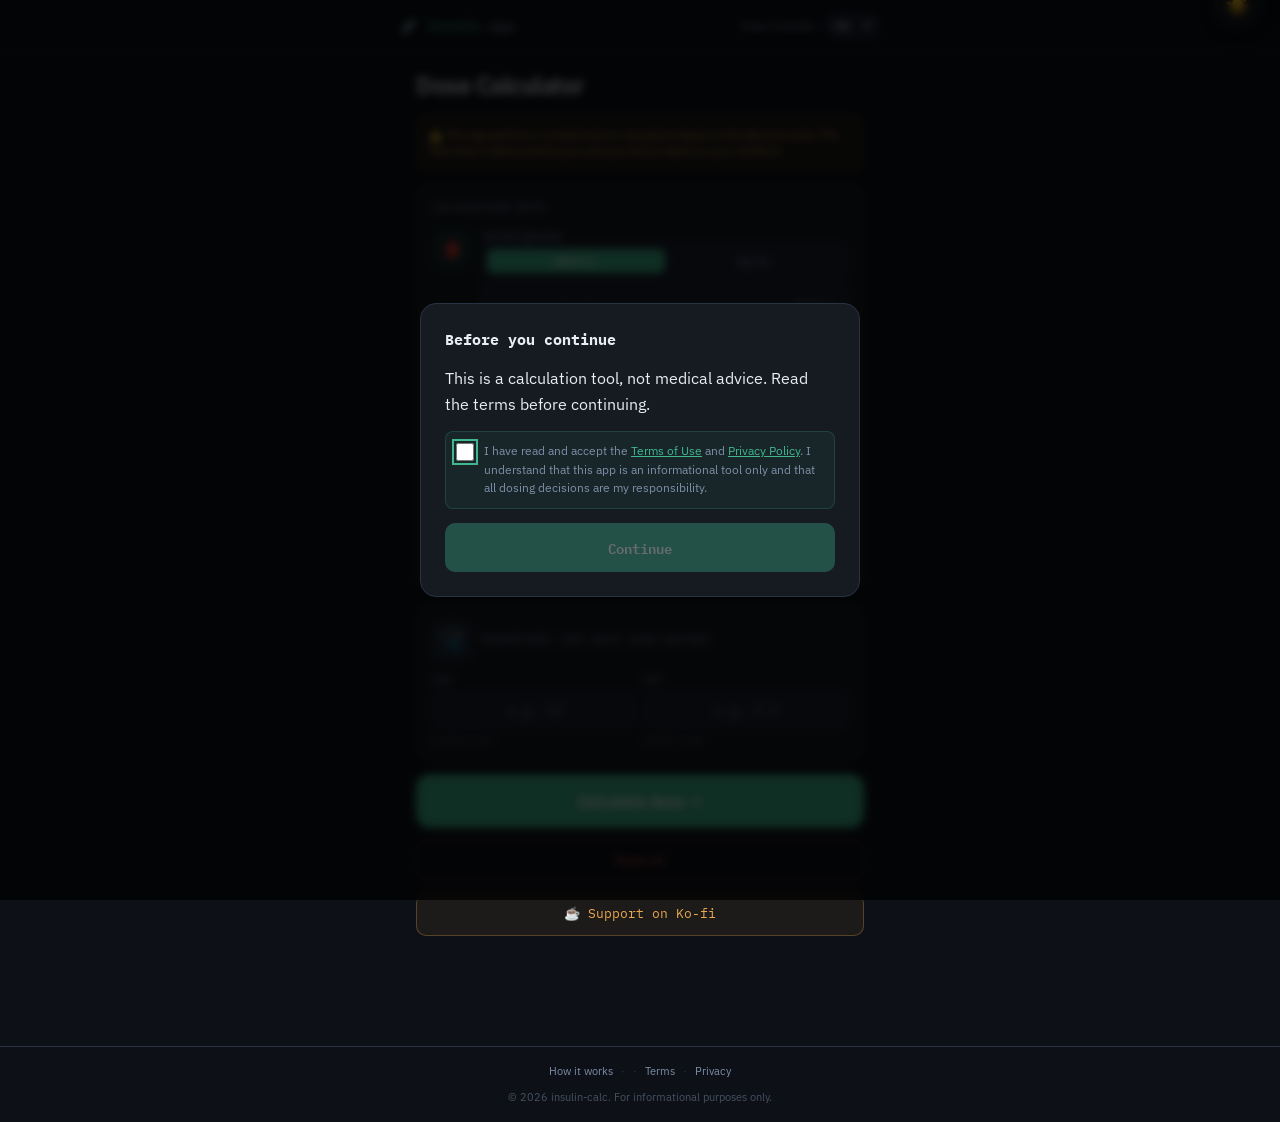
==== index.html @ d20fe39f "Add files via upload" ====
<!DOCTYPE html>
<html lang="ru" data-theme="dark">
<head>
<meta charset="UTF-8">
<meta name="viewport" content="width=device-width, initial-scale=1.0">
<title>Bolus Insulin Calculator — Free ICR & ISF Tool</title>
<meta name="description" content="Free bolus insulin dose calculator. Calculate how much insulin for carbs using ICR and correction factor ISF. Works offline on Android & iPhone.">
<meta name="keywords" content="bolus insulin calculator, insulin dose calculator, how to calculate insulin dose for carbs, insulin to carb ratio calculator, ICR calculator, correction factor insulin formula, how much insulin for 50g carbs, how much insulin per carb, insulin sensitivity factor calculator, ISF calculator, type 1 diabetes calculator, T1D bolus calculator, diabetes carb calculator, insulin units calculator, blood glucose correction dose, basal bolus calculator, carb counting insulin, insulin dose per gram carbs, calculate insulin for meal, free insulin calculator app, offline insulin calculator, калькулятор инсулина, Insulinrechner, calculateur insuline, calculadora insulina, 胰岛素剂量计算器">
<meta name="robots" content="index, follow">
<meta name="author" content="insulin-calc">
<link rel="alternate" hreflang="en"    href="https://insulo.app/?lang=en">
<link rel="alternate" hreflang="ru"    href="https://insulo.app/?lang=ru">
<link rel="alternate" hreflang="de"    href="https://insulo.app/?lang=de">
<link rel="alternate" hreflang="fr"    href="https://insulo.app/?lang=fr">
<link rel="alternate" hreflang="es"    href="https://insulo.app/?lang=es">
<link rel="alternate" hreflang="zh-CN" href="https://insulo.app/?lang=zh">
<link rel="alternate" hreflang="x-default" href="https://insulo.app/">
<link rel="canonical" href="https://insulo.app/">
<meta name="twitter:card"        content="summary">
<meta name="twitter:title"       content="Bolus Insulin Calculator — Free ICR &amp; ISF Tool">
<meta name="twitter:description" content="Free offline bolus insulin dose calculator. Calculate insulin for carbs using ICR and correction factor ISF. Works on any device.">
<meta name="twitter:image"       content="https://insulo.app/icons/icon-512.png">
<meta property="og:type"        content="website">
<meta property="og:title"       content="Insulin Dose Calculator — Free Bolus Calculator">
<meta property="og:description" content="Calculate your insulin bolus dose by blood glucose and carbohydrates. Works offline. Free, no registration.">
<meta property="og:url"         content="https://insulo.app/">
<meta property="og:image"       content="https://insulo.app/icons/icon-512.png">
<meta property="og:image:width" content="512">
<meta property="og:image:height"content="512">
<meta property="og:image:alt"   content="Insulo.app — Free Bolus Insulin Calculator">
<meta property="og:locale"      content="en_US">
<meta property="og:locale:alternate" content="ru_RU">
<meta property="og:locale:alternate" content="de_DE">
<meta property="og:locale:alternate" content="fr_FR">
<meta property="og:locale:alternate" content="es_ES">
<meta property="og:locale:alternate" content="zh_CN">
<meta name="theme-color" content="#3fb68e">
<meta name="apple-mobile-web-app-capable" content="yes">
<meta name="apple-mobile-web-app-status-bar-style" content="black-translucent">
<meta name="apple-mobile-web-app-title" content="Insulin Calc">
<meta name="mobile-web-app-capable" content="yes">
<link rel="manifest" href="./manifest.json">
<link rel="icon" type="image/png" href="./icons/icon-192.png">
<link rel="apple-touch-icon" href="./icons/icon-192.png">
<link rel="preconnect" href="https://fonts.googleapis.com">
<link rel="preconnect" href="https://fonts.gstatic.com" crossorigin>
<link rel="preload" as="style" href="https://fonts.googleapis.com/css2?family=IBM+Plex+Mono:wght@400;500;700&family=IBM+Plex+Sans:wght@400;500;600;700&display=swap">
<link href="https://fonts.googleapis.com/css2?family=IBM+Plex+Mono:wght@400;500;700&family=IBM+Plex+Sans:wght@400;500;600;700&display=swap" rel="stylesheet">
<link rel="stylesheet" href="./style.css">
<script type="application/ld+json">
{"@context":"https://schema.org","@type":"WebApplication","name":"Insulo.app — Bolus Insulin Calculator","description":"Free bolus insulin dose calculator by blood glucose and carbohydrates","url":"https://insulo.app/","applicationCategory":"Utilities","operatingSystem":"Android, iOS, Web","inLanguage":["en","ru","de","fr","es","zh"],"offers":{"@type":"Offer","price":"0","priceCurrency":"USD"},"featureList":"Offline support, 7 languages, Unit conversion, Bolus calculation"}
</script>
<!-- AdSense: раскомментируйте после одобрения
<script async src="https://pagead2.googlesyndication.com/pagead/js/adsbygoogle.js?client=ca-pub-XXXXXXXXXX" crossorigin="anonymous"></script>
-->
<style>
/* ── Terms consent modal ─────────────────────────────────────── */
#terms-consent-modal{display:none;position:fixed;inset:0;z-index:9999;
  background:rgba(0,0,0,.75);backdrop-filter:blur(4px);
  align-items:center;justify-content:center;padding:16px}
#terms-consent-modal.show{display:flex}
.consent-box{background:var(--surface);border:1px solid var(--border);
  border-radius:16px;padding:24px;max-width:440px;width:100%;
  max-height:90dvh;overflow-y:auto;display:flex;flex-direction:column;gap:14px}
.consent-title{font-family:var(--mono);font-size:15px;font-weight:700;
  color:var(--text);margin:0}
.consent-points{display:flex;flex-direction:column;gap:8px}
.consent-point{font-size:12px;color:var(--muted);line-height:1.6;
  padding:8px 10px;background:var(--surface2);border-radius:8px}
.consent-point strong{color:var(--text)}
.consent-check-row{display:flex;align-items:flex-start;gap:10px;
  padding:10px;background:rgba(63,182,142,.07);border-radius:8px;
  border:1px solid rgba(63,182,142,.2)}
.consent-check-row input[type=checkbox]{
  width:18px;height:18px;flex-shrink:0;margin-top:1px;
  accent-color:var(--accent);cursor:pointer}
.consent-check-label{font-size:12px;color:var(--muted);line-height:1.55;cursor:pointer}
.consent-check-label a{color:var(--accent);text-decoration:underline}
.consent-continue{width:100%;padding:13px;background:var(--accent);
  color:#fff;border:none;border-radius:10px;font-family:var(--mono);
  font-size:14px;font-weight:600;cursor:pointer;transition:opacity .2s}
.consent-continue:disabled{opacity:.35;cursor:not-allowed}
.consent-continue:not(:disabled):hover{opacity:.88}

/* ── Ko-fi footer button ─────────────────────────────────────── */
.kofi-link {
  display: flex; align-items: center; justify-content: center; gap: 8px;
  padding: 10px; margin-bottom: 10px;
  border: 1px solid rgba(232,168,76,.28); border-radius: 10px;
  color: #E8A84C; background: rgba(232,168,76,.07);
  font-family: var(--mono); font-size: 13px; text-decoration: none;
  transition: background .15s, border-color .15s;
}
.kofi-link:hover { background: rgba(232,168,76,.13); border-color: rgba(232,168,76,.45); }

/* ── Ko-fi toast ─────────────────────────────────────────────── */
.kofi-toast-wrap {
  position: fixed; bottom: 0; left: 0; right: 0; z-index: 9998;
  padding: 0 12px 12px;
  animation: kofiSlideUp .3s cubic-bezier(.2,0,.2,1);
}
@keyframes kofiSlideUp {
  from { transform: translateY(100%); opacity: 0; }
  to   { transform: translateY(0);    opacity: 1; }
}
.kofi-toast-inner {
  max-width: var(--max); margin: 0 auto;
  background: rgba(16,21,30,.97);
  border: 1px solid rgba(232,168,76,.25); border-radius: 14px;
  padding: 12px 14px;
  display: flex; align-items: center; gap: 10px;
  backdrop-filter: blur(12px);
  box-shadow: 0 -4px 24px rgba(0,0,0,.4);
}
.kofi-toast-icon { font-size: 24px; flex-shrink: 0; }
.kofi-toast-text { flex: 1; min-width: 0; }
.kofi-toast-title { font-size: 13px; font-weight: 600; color: var(--text); margin-bottom: 2px; }
.kofi-toast-sub   { font-size: 12px; color: var(--muted); }
.kofi-toast-actions { display: flex; flex-direction: column; align-items: stretch; gap: 4px; flex-shrink: 0; }
.kofi-toast-btn {
  display: block; text-align: center;
  background: #E8A84C; color: #1a1200;
  border: none; border-radius: 8px;
  padding: 7px 14px;
  font-family: var(--mono); font-size: 12px; font-weight: 600;
  cursor: pointer; text-decoration: none; white-space: nowrap;
}
.kofi-toast-dismiss {
  background: none; border: none; cursor: pointer;
  font-family: var(--mono); font-size: 10px;
  color: var(--muted); text-align: center; padding: 2px 0;
}
.kofi-toast-dismiss:hover { color: var(--text); }
@media (prefers-reduced-motion: reduce) { .kofi-toast-wrap { animation: none; } }
</style>
<!-- Privacy-friendly analytics by Plausible -->
<script async src="https://plausible.io/js/pa-XfDbZ87M0THBbcQYJgI4d.js"></script>
<script>
  window.plausible=window.plausible||function(){(plausible.q=plausible.q||[]).push(arguments)},plausible.init=plausible.init||function(i){plausible.o=i||{}};
  plausible.init()
</script>
</head>
<body>

<nav class="nav">
  <div class="nav-inner">
    <a href="./index.html" class="nav-logo">💉 Insulo<span>.app</span></a>
    <div class="nav-links">
      <a href="./guide.html" class="nav-link" data-i18n="nav_about">Guide</a>
      <select id="lang-select" class="lang-select" title="Language">
        <option value="ru">RU</option>
        <option value="en">EN</option>
        <option value="es">ES</option>
        <option value="de">DE</option>
        <option value="fr">FR</option>
        <option value="be">BE</option>
        <option value="zh">中文</option>
      </select>
      <button id="theme-toggle" class="theme-nav-btn" title="Toggle theme" aria-label="Toggle theme">☀️</button>
    </div>
  </div>
</nav>

<main class="page">

  <div class="ad-slot" id="ad-top"></div>

  <!-- Header -->
  <div class="calc-header">
    <h1 class="calc-title" data-i18n="calc_title">Расчёт дозы</h1>
  </div>



  <!-- Offline / Install -->
  <div class="offline-banner" id="offline-banner" data-i18n="offline_msg"></div>
  <div class="install-banner" id="install-banner">
    <span class="install-text" data-i18n="install_text"></span>
    <button class="install-btn" onclick="installApp()" data-i18n="install_btn">Установить</button>
    <button class="install-close" onclick="closeInstall()" aria-label="Close">✕</button>
  </div>

  <div class="disclaimer" data-i18n="disclaimer"></div>

  <!-- ── Inputs card ── -->
  <div class="card">
    <div class="card-label" data-i18n="inputs_label">Данные для расчёта</div>

    <!-- Glucose -->
    <div class="input-row">
      <div class="input-icon icon-glucose">🩸</div>
      <div class="input-group" id="grp-glucose">
        <label for="glucose" class="glucose-label-row">
          <span>
            <span data-i18n="label_glucose">Глюкоза сейчас</span>
            <span id="glucose-badge"></span>
          </span>
          <div class="unit-toggle" style="flex-shrink:0;" data-active="mmol">
            <span class="toggle-pill" aria-hidden="true"></span>
            <button class="unit-btn active" id="btn-mmol" onclick="setUnit('mmol')" data-i18n="unit_mmol">ммоль/л</button>
            <button class="unit-btn"        id="btn-mgdl" onclick="setUnit('mgdl')" data-i18n="unit_mgdl">мг/дл</button>
          </div>
        </label>
        <div class="input-wrap">
          <input type="text" inputmode="decimal" id="glucose"
                 autocomplete="off" oninput="onGlucoseInput()" onkeydown="onEnterKey(event)">
          <span class="input-unit" id="glucose-unit-label">ммоль/л</span>
        </div>
        <div class="glucose-zone" id="glucose-zone"></div>
      </div>
    </div>

    <!-- Carbs — presets are INSIDE input-group, after input-wrap -->
    <div class="input-row">
      <div class="input-icon icon-carb">🥗</div>
      <div class="input-group" id="grp-carbs">
        <label for="carbs" data-i18n="label_carbs">Углеводы в еде</label>
        <div class="input-wrap">
          <input type="text" inputmode="decimal" id="carbs"
                 autocomplete="off" onkeydown="onEnterKey(event)" oninput="onCarbsInput()">
          <span class="input-unit" id="carbs-unit-label">г</span>
        </div>
        <!-- Presets: inside input-group so they don't escape the flex row -->
        <div class="preset-row" id="preset-row">
          <div class="preset-label" data-i18n="preset_label">Углеводы</div>
          <div id="preset-chips" class="preset-chips-wrap"></div>
          <button class="preset-add-btn" onclick="openPresetModal(null)" data-i18n="preset_add">+ Добавить</button>
        </div>
      </div>
    </div>

    <!-- Target glucose -->
    <div class="input-row input-row--last">
      <div class="input-icon icon-target">🎯</div>
      <div class="input-group" id="grp-target">
        <label for="target" data-i18n="label_target">Целевая глюкоза</label>
        <div class="input-wrap">
          <input type="text" inputmode="decimal" id="target"
                 autocomplete="off" onkeydown="onEnterKey(event)">
          <span class="input-unit" id="target-unit-label">ммоль/л</span>
        </div>

      </div>
    </div>
  </div>

  <!-- ── Settings card (ICR + ISF) ── -->
  <div class="card">
    <div class="card-label-row">
      <span class="input-icon icon-params" aria-hidden="true">🩺</span>
      <div class="card-label" data-i18n="settings_label">Параметры (задайте с врачом)</div>
    </div>
    <div class="settings-grid">
      <div class="setting-item" id="grp-icr">
        <label for="icr" data-i18n="label_icr">ICR</label>
        <input type="text" inputmode="decimal" id="icr" autocomplete="off" onkeydown="onEnterKey(event)">
        <div class="setting-hint" data-i18n="hint_icr">г углеводов / 1 ед.</div>
      </div>
      <div class="setting-item" id="grp-isf">
        <label for="isf" data-i18n="label_isf">ISF</label>
        <input type="text" inputmode="decimal" id="isf" autocomplete="off" onkeydown="onEnterKey(event)">
        <div class="setting-hint" id="isf-hint" data-i18n="hint_isf_mmol">ммоль/л / 1 ед.</div>
      </div>
    </div>
  </div>

  <div class="ad-slot" id="ad-middle"></div>

  <button class="calc-btn" onclick="calculate()" data-i18n="btn_calc">Рассчитать дозу →</button>

  <div class="result-card" id="result-card"><div id="result-content"></div></div>

  <!-- History -->
  <button class="history-toggle" onclick="toggleHistory()">
    <span>📋</span><span id="history-toggle-label"></span>
  </button>
  <div class="history-panel" id="history-panel">
    <div class="history-header">
      <span class="history-title" data-i18n="history_title">История</span>
      <button class="history-clear" onclick="clearHistory()" data-i18n="history_clear">Очистить</button>
    </div>
    <div class="history-list" id="history-list"></div>
    <div class="history-footer" data-i18n="history_max">Хранится не более 20 записей</div>
  </div>

  <button class="reset-btn" onclick="resetAll()" data-i18n="btn_reset">Сбросить всё</button>

  <a href="https://ko-fi.com/insulo_app"
     class="kofi-link"
     target="_blank"
     rel="noopener"
     data-i18n="kofi_btn">☕ Поддержать на Ko-fi</a>

  <div class="ad-slot" id="ad-bottom"></div>

</main>

<footer class="footer">
  <div class="footer-inner">
    <a href="./guide.html"   class="footer-link" data-i18n="nav_about">Guide</a>
    <span class="footer-sep">·</span>
    <a href="./faq.html" style="display:none"     class="footer-link" data-i18n="nav_faq">FAQ</a>
    <span class="footer-sep">·</span>
    <a href="./terms.html"   class="footer-link">Terms</a>
    <span class="footer-sep">&middot;</span>
    <a href="./privacy.html" class="footer-link">Privacy</a>
    <div class="footer-copy" data-i18n="footer_copy">© 2026 insulin-calc.</div>
  </div>
</footer>

<div id="cookie-banner">
  <div class="cookie-inner">
    <p class="cookie-text">
      <span data-i18n="cookie_text"></span>
      <a href="./privacy.html">Privacy Policy</a>
    </p>
    <div class="cookie-btns">
      <button class="cookie-accept"  onclick="acceptCookies()"  data-i18n="cookie_accept">Принять</button>
      <button class="cookie-decline" onclick="declineCookies()" data-i18n="cookie_decline">Только необходимые</button>
    </div>
  </div>
</div>



<!-- ── Preset modal ── -->
<div class="modal-overlay hidden" id="preset-modal">
  <div class="modal-box">
    <div class="modal-title">
      <span data-i18n="preset_edit_title">Пресет еды</span>
      <button class="modal-close" onclick="closePresetModal()" aria-label="Close">✕</button>
    </div>
    <div class="modal-field">
      <label data-i18n="preset_name_ph">Название</label>
      <input type="text" id="preset-name" autocomplete="off" maxlength="20" data-i18n="preset_name_ph">
    </div>
    <div class="modal-field">
      <label data-i18n="preset_carbs_ph">Углеводы (г)</label>
      <input type="text" inputmode="decimal" id="preset-carbs-val" autocomplete="off" data-i18n="preset_carbs_ph">
    </div>
    <div class="modal-btns">
      <button class="modal-delete" id="preset-delete-btn" onclick="deletePreset()" style="display:none" data-i18n="preset_delete">Удалить</button>
      <button class="modal-cancel" onclick="closePresetModal()" data-i18n="preset_cancel">Отмена</button>
      <button class="modal-save"   onclick="savePreset()"       data-i18n="preset_save">Сохранить</button>
    </div>
  </div>
</div>

<script src="./app.js" defer></script>
<script>
// ── Constants ────────────────────────────────────────────────
const MMOL_TO_MGDL  = 18.016;   // conversion factor
const GLUCOSE_LOW   = 3.9;      // mmol/L — hypoglycaemia threshold
const GLUCOSE_HIGH  = 7.8;      // mmol/L — upper normal
const GLUCOSE_VHIGH = 11.0;     // mmol/L — very high threshold
const DOSE_STEP     = 0.5;      // rounding increment (units)
const HISTORY_MAX   = 20;       // max stored history entries

// ── Defaults ──────────────────────────────────────────────────
const DEF = {
  mmol: { icr:'12', isf:'2.5', target:'5.5' },
  mgdl: { icr:'12', isf:'45',  target:'99'  },
};
let unit = 'mmol';
let lastCalcParams = null; // stores last calculation for re-render on lang change

// ── Unit switching ────────────────────────────────────────────
function setUnit(u) {
  const gEl   = document.getElementById('glucose');
  const isfEl = document.getElementById('isf');
  const tEl   = document.getElementById('target');
  const gv    = parseDecimal(gEl.value);
  const isfv  = parseDecimal(isfEl.value);
  const tv    = parseDecimal(tEl.value);
  unit = u;

  document.getElementById('btn-mmol').classList.toggle('active', u === 'mmol');
// Enter key on any calc input → calculate
  document.querySelectorAll('#grp-glucose input,#grp-carbs input,#grp-target input,#grp-icr input,#grp-isf input').forEach(inp => {
    inp.addEventListener('keydown', e => { if (e.key === 'Enter') { e.preventDefault(); calculate(); } });
  });

  document.getElementById('btn-mgdl').classList.toggle('active', u === 'mgdl');
  document.getElementById('glucose-unit-label').textContent = t(u === 'mmol' ? 'unit_mmol' : 'unit_mgdl');
  document.getElementById('target-unit-label').textContent  = t(u === 'mmol' ? 'unit_mmol' : 'unit_mgdl');

  const isfHintKey = u === 'mmol' ? 'hint_isf_mmol' : 'hint_isf_mgdl';
  const isfHintEl  = document.getElementById('isf-hint');
  if (isfHintEl) { isfHintEl.dataset.i18n = isfHintKey; isfHintEl.textContent = t(isfHintKey); }
  // #target-hint element removed — unit label in input-unit span is sufficient

  updatePlaceholders(u);

  if (u === 'mgdl') {
    if (!isNaN(gv)   && gv > 0)   gEl.value   = String(Math.round(gv * MMOL_TO_MGDL));
    if (!isNaN(isfv) && isfv > 0)  isfEl.value = String(Math.round(isfv * MMOL_TO_MGDL));
    if (!isNaN(tv)   && tv > 0)    tEl.value   = String(Math.round(tv * MMOL_TO_MGDL));
  } else {
    if (!isNaN(gv)   && gv > 0)   gEl.value   = (gv / MMOL_TO_MGDL).toFixed(1);
    if (!isNaN(isfv) && isfv > 0)  isfEl.value = (isfv / MMOL_TO_MGDL).toFixed(1);
    if (!isNaN(tv)   && tv > 0)    tEl.value   = (tv / MMOL_TO_MGDL).toFixed(1);
  }

  document.querySelector('.unit-toggle').dataset.active = u;
  clearAllErrors();
  hideResult();
  onGlucoseInput();
}

function updatePlaceholders(u) {
  const isU = u || unit;
  document.getElementById('glucose').placeholder = t(isU === 'mmol' ? 'ph_glucose_mmol' : 'ph_glucose_mgdl');
  document.getElementById('target').placeholder  = t(isU === 'mmol' ? 'ph_target_mmol' : 'ph_target_mgdl');
  document.getElementById('isf').placeholder     = t(isU === 'mmol' ? 'ph_isf_mmol'     : 'ph_isf_mgdl');
  document.getElementById('carbs').placeholder   = t('ph_carbs');
  document.getElementById('icr').placeholder     = t('ph_icr');
}

// ── Glucose indicator ─────────────────────────────────────────
function getGlucoseLevel(mmol) {
  if (mmol < GLUCOSE_LOW)  return { label:'LOW',       cls:'level-low',       color:'#2e9e78' };
  if (mmol <= GLUCOSE_HIGH) return { label:'OK',         cls:'level-ok',        color:'#1f9b72' };
  if (mmol <= GLUCOSE_VHIGH)  return { label:'HIGH',       cls:'level-high',      color:'#c47c10' };
  return                  { label:'VERY HIGH',  cls:'level-very-high', color:'#c0392b' };
}

function onCarbsInput() {
  // Clear active preset if user manually edits carbs field
  const val = document.getElementById('carbs').value.trim();
  const presets = loadPresets();
  const matched = presets.some(p => String(p.carbs) === val);
  if (!matched) {
    document.querySelectorAll('.preset-chip').forEach(c => c.classList.remove('preset-chip-active'));
  }
}

function onGlucoseInput() {
  const val   = parseDecimal(document.getElementById('glucose').value);
  const badge = document.getElementById('glucose-badge');
  const zone  = document.getElementById('glucose-zone');
  if (isNaN(val) || val <= 0) { badge.innerHTML = ''; zone.style.background = 'transparent'; return; }
  const lv = getGlucoseLevel(unit === 'mgdl' ? val / MMOL_TO_MGDL : val);
  badge.innerHTML = `<span class="level-badge ${lv.cls}">${lv.label}</span>`;
  zone.style.background = lv.color;
}

// ── Validation ────────────────────────────────────────────────
function validateField(inputId, groupId) {
  const el  = document.getElementById(inputId);
  const grp = document.getElementById(groupId);
  el.classList.remove('input-error');
  if (grp) grp.querySelectorAll('.field-error').forEach(e => e.remove());
  const raw = el.value.trim();
  if (!raw)               { showErr(el, grp, t('err_required')); return false; }
  const val = parseDecimal(raw);
  if (isNaN(val))         { showErr(el, grp, t('err_invalid'));  return false; }
  if (val <= 0)           { showErr(el, grp, t('err_zero'));     return false; }
  return true;
}

function showErr(el, grp, msg) {
  el.classList.add('input-error');
  const err = document.createElement('div');
  err.className = 'field-error';
  err.textContent = msg;
  if (grp) { grp.appendChild(err); } else { el.after(err); }
}

function onEnterKey(e) { if (e.key === 'Enter') { e.preventDefault(); calculate(); } }

// ── Calculate ─────────────────────────────────────────────────
function calculate() {
  const valid = [
    validateField('glucose','grp-glucose'),
    validateField('carbs',  'grp-carbs'),
    validateField('target', 'grp-target'),
    validateField('icr',    'grp-icr'),
    validateField('isf',    'grp-isf'),
  ];
  if (valid.includes(false)) {
    const first = document.querySelector('.input-error');
    if (first) first.scrollIntoView({ behavior:'smooth', block:'center' });
    return;
  }

  const glucoseRaw = parseDecimal(document.getElementById('glucose').value);
  const carbsG     = parseDecimal(document.getElementById('carbs').value);
  const icr        = parseDecimal(document.getElementById('icr').value);
  const isfRaw     = parseDecimal(document.getElementById('isf').value);
  const targetRaw  = parseDecimal(document.getElementById('target').value);

  const toM      = v => unit === 'mgdl' ? v / MMOL_TO_MGDL : v;
  const glucose  = toM(glucoseRaw), isf = toM(isfRaw), tgt = toM(targetRaw);
  const carbDose = carbsG / icr;
  const corrDose = (glucose - tgt) / isf;
  const total    = carbDose + corrDose;

  const dUnit = t(unit === 'mmol' ? 'unit_mmol' : 'unit_mgdl');
  const fmtG  = v => v.toFixed(unit === 'mmol' ? 1 : 0);
  const _d    = new Date();
  const now   = _d.toLocaleTimeString([], { hour:'2-digit', minute:'2-digit' }) + ' · ' + _d.toLocaleDateString([], { day:'numeric', month:'short' });
  const content = document.getElementById('result-content');

  if (total <= 0) {
    // TECH-01: safe DOM building — no user data in innerHTML
    content.innerHTML = '';
    const noDoseDiv = document.createElement('div');
    noDoseDiv.className = 'no-dose';
    noDoseDiv.textContent = glucose < GLUCOSE_LOW ? t('no_dose_hypo') : t('no_dose_zero');
    const bdZero = document.createElement('div');
    bdZero.className = 'result-breakdown';
    bdZero.innerHTML = '<div class="breakdown-row"></div><div class="breakdown-row"></div>';
    const [r1z, r2z] = bdZero.children;
    const n1z = document.createElement('span'); n1z.className = 'breakdown-name';
    n1z.textContent = t('breakdown_carbs') + ' (' + carbsG + t('unit_carbs_short') + ' ÷ ' + icr + ')';
    const v1z = document.createElement('span'); v1z.className = 'breakdown-val';
    v1z.textContent = carbDose.toFixed(2) + ' ' + t('unit_dose_short');
    r1z.appendChild(n1z); r1z.appendChild(v1z);
    const n2z = document.createElement('span'); n2z.className = 'breakdown-name';
    n2z.textContent = t('breakdown_corr') + ' (' + fmtG(glucoseRaw) + ' → ' + fmtG(targetRaw) + ' ' + dUnit + ')';
    const v2z = document.createElement('span'); v2z.className = 'breakdown-val ' + (corrDose < 0 ? 'negative' : corrDose === 0 ? 'neutral' : 'positive');
    v2z.textContent = corrDose.toFixed(2) + ' ' + t('unit_dose_short');
    r2z.appendChild(n2z); r2z.appendChild(v2z);
    content.appendChild(noDoseDiv);
    content.appendChild(bdZero);
    saveHistory(glucoseRaw, carbsG, 0, now);
    lastCalcParams = { glucoseRaw, carbsG, icr, isfRaw: parseDecimal(document.getElementById('isf').value), targetRaw, carbDose, corrDose, total: corrDose + carbDose, rounded: 0, now, unit, zeroDose: true };
  } else {
    const rounded = Math.round(total / DOSE_STEP) * DOSE_STEP;
    // TECH-01: safe DOM — no user data in innerHTML
    content.innerHTML = '';
    const rm = document.createElement('div'); rm.className = 'result-main';
    rm.innerHTML = '<h2 class="result-label"></h2><div class="result-value"></div><div class="result-unit"></div><div class="result-time"></div>';
    rm.querySelector('.result-label').textContent = t('result_label');
    rm.querySelector('.result-value').textContent = rounded.toFixed(1);
    rm.querySelector('.result-unit').textContent  = t('result_unit');
    rm.querySelector('.result-time').textContent  = now;
    const bd = document.createElement('div'); bd.className = 'result-breakdown';
    const mkRow = (nameText, valText, extraClass) => {
      const row = document.createElement('div'); row.className = 'breakdown-row';
      const n = document.createElement('span'); n.className = 'breakdown-name'; n.textContent = nameText;
      const v = document.createElement('span'); v.className = 'breakdown-val' + (extraClass ? ' ' + extraClass : ''); v.textContent = valText;
      row.appendChild(n); row.appendChild(v); return row;
    };
    bd.appendChild(mkRow(t('breakdown_carbs') + ' (' + carbsG + t('unit_carbs_short') + ' ÷ ' + icr + ')', carbDose.toFixed(2) + ' ' + t('unit_dose_short')));
    bd.appendChild(mkRow(t('breakdown_corr') + ' (' + fmtG(glucoseRaw) + ' → ' + fmtG(targetRaw) + ' ' + dUnit + ')', (corrDose >= 0 ? '+' : '') + corrDose.toFixed(2) + ' ' + t('unit_dose_short'), corrDose > 0 ? 'positive' : corrDose === 0 ? 'neutral' : 'negative'));
    const divEl = document.createElement('div'); divEl.className = 'breakdown-divider'; bd.appendChild(divEl);
    bd.appendChild(mkRow(t('breakdown_exact'), total.toFixed(2) + ' ' + t('unit_dose_short')));
    bd.appendChild(mkRow(t('breakdown_round'), rounded.toFixed(1) + ' ' + t('unit_dose_short'), 'breakdown-val-accent'));
    content.appendChild(rm); content.appendChild(bd);
    saveHistory(glucoseRaw, carbsG, rounded, now);
    lastCalcParams = { glucoseRaw, carbsG, icr, isfRaw: parseDecimal(document.getElementById('isf').value), targetRaw, carbDose, corrDose, total, rounded, now, unit, zeroDose: false };
  }


  // Share / Copy row
  const shareRow = document.createElement('div');
  shareRow.className = 'share-row';
  const shareBtn = document.createElement('button');
  shareBtn.className = 'share-btn';
  shareBtn.setAttribute('aria-label', 'Share result');
  shareBtn.onclick = () => {
    const text = `Insulo.app — ${t('result_label')}: ${rounded.toFixed(1)} ${t('unit_dose_short')}\n${t('breakdown_carbs')}: ${carbsG}g ÷ ICR ${icr} = ${carbDose.toFixed(2)} ${t('unit_dose_short')}\n${t('breakdown_corr')}: ${fmtG(glucoseRaw)}→${fmtG(targetRaw)} ${dUnit} = ${(corrDose>=0?'+':'')+corrDose.toFixed(2)} ${t('unit_dose_short')}\nhttps://insulo.app`;
    if (navigator.share) {
      navigator.share({ title: 'Insulo.app', text }).catch(()=>{});
    } else {
      navigator.clipboard.writeText(text).then(() => {
        shareBtn.textContent = '✓ Copied';
        setTimeout(() => { shareBtn.innerHTML = '⎋ ' + t('share_btn'); }, 2000);
      }).catch(()=>{});
    }
  };
  shareBtn.innerHTML = '⎋ ' + t('share_btn');
  shareRow.appendChild(shareBtn);
  content.appendChild(shareRow);

  document.getElementById('result-card').classList.add('visible');
  setTimeout(() => document.getElementById('result-card').scrollIntoView({ behavior:'smooth', block:'nearest' }), 60);
}

function hideResult() { document.getElementById('result-card').classList.remove('visible'); }

// ── Reset ─────────────────────────────────────────────────────
function resetAll() {
  ['glucose','carbs','target','icr','isf'].forEach(id => {
    document.getElementById(id).value = '';
  });
  document.getElementById('glucose-badge').innerHTML = '';
  document.getElementById('glucose-zone').style.background = 'transparent';
  document.querySelectorAll('.preset-chip').forEach(c => c.classList.remove('preset-chip-active'));
  clearAllErrors();
  hideResult();
}

// ── History ───────────────────────────────────────────────────
function loadHistory() { try { return JSON.parse(safeStorage.get('insulin_history')||'[]'); } catch { return []; } }

function saveHistory(glucose, carbs, dose, time) {
  const h = loadHistory();
  h.unshift({ glucose, carbs, dose, time, unit, date: new Date().toLocaleDateString() });
  if (h.length > HISTORY_MAX) h.length = HISTORY_MAX;
  safeStorage.set('insulin_history', JSON.stringify(h));
  renderHistory(); updateHistoryLabel();
  showKofiToastIfNeeded();
}

function renderHistory() {
  const h    = loadHistory();
  const list = document.getElementById('history-list');
  if (!h.length) { list.innerHTML = `<div class="history-empty">${t('history_empty')}</div>`; return; }
  list.innerHTML = h.map(e => `
    <div class="history-item">
      <div class="history-item-left">
        <div>${e.date} ${e.time}</div>
        <div>🩸 ${e.glucose} ${e.unit==='mmol'?'mmol/L':'mg/dL'} &nbsp;🥗 ${e.carbs}g</div>
      </div>
      <div class="history-item-dose">${e.dose>0?e.dose.toFixed(1)+' u.':'—'}</div>
    </div>`).join('');
}

function clearHistory() {
  openConfirmDialog(t('confirm_history'), () => {
    safeStorage.remove('insulin_history'); renderHistory(); updateHistoryLabel();
  });
}

function updateHistoryLabel() {
  const h   = loadHistory();
  const l   = document.getElementById('history-toggle-label');
  const btn = document.querySelector('.history-toggle');
  if (l)   l.textContent      = h.length ? `${t('btn_history')} (${h.length})` : t('btn_history');
  if (btn) btn.style.display  = h.length ? '' : 'none';
}

let historyOpen = false;
function toggleHistory() {
  historyOpen = !historyOpen;
  document.getElementById('history-panel').classList.toggle('visible', historyOpen);
  if (historyOpen) { renderHistory(); setTimeout(() => document.getElementById('history-panel').scrollIntoView({ behavior:'smooth', block:'nearest' }), 60); }
}

// ── Presets ───────────────────────────────────────────────────
function getDefaultPresets() {
  return [
    { id:'p1', name: t('preset_breakfast'), carbs:45 },
    { id:'p2', name: t('preset_lunch'),     carbs:70 },
    { id:'p3', name: t('preset_dinner'),    carbs:55 },
  ];
}
function loadPresets() {
  try { return JSON.parse(safeStorage.get('meal_presets') || 'null') || getDefaultPresets(); }
  catch { return getDefaultPresets(); }
}
function savePresetsData(p) { safeStorage.set('meal_presets', JSON.stringify(p)); }

function renderPresets() {
  const presets   = loadPresets();
  const container = document.getElementById('preset-chips');
  container.innerHTML = '';
  presets.forEach(p => {
    const chip = document.createElement('button');
    chip.className = 'preset-chip';
    chip.innerHTML = `${p.name} <span class="preset-chip-val">${p.carbs}${t('unit_carbs_short')}</span>`;
    chip.addEventListener('click', () => applyPreset(p));
    chip.addEventListener('pointerdown', startLongPress(p));
    chip.addEventListener('pointerup',   cancelLongPress);
    chip.addEventListener('pointerleave',cancelLongPress);
    container.appendChild(chip);
  });
}

let longPressTimer = null;
function startLongPress(preset) {
  return () => { longPressTimer = setTimeout(() => openPresetModal(preset), 600); };
}
function cancelLongPress() { clearTimeout(longPressTimer); }

function applyPreset(preset) {
  clearTimeout(longPressTimer);
  document.getElementById('carbs').value = String(preset.carbs);
  clearFieldError(document.getElementById('carbs'));
  // Mark active chip
  document.querySelectorAll('.preset-chip').forEach(c => c.classList.remove('preset-chip-active'));
  const chips = document.querySelectorAll('.preset-chip');
  const presets = loadPresets();
  chips.forEach((chip, i) => {
    if (presets[i] && presets[i].id === preset.id) chip.classList.add('preset-chip-active');
  });
}

let editingPresetId = null;
function openPresetModal(preset) {
  editingPresetId = preset ? preset.id : null;
  document.getElementById('preset-name').value      = preset ? preset.name        : '';
  document.getElementById('preset-carbs-val').value = preset ? String(preset.carbs) : '';
  document.getElementById('preset-delete-btn').style.display = preset ? 'block' : 'none';
  document.getElementById('preset-modal').classList.remove('hidden');
  setTimeout(() => document.getElementById('preset-name').focus(), 100);
}
function closePresetModal() { document.getElementById('preset-modal').classList.add('hidden'); }

function openConfirmDialog(message, onConfirm) {
  document.getElementById('confirm-message').textContent = message;
  document.getElementById('confirm-modal').classList.remove('hidden');
  document.getElementById('confirm-ok-btn').onclick = () => {
    document.getElementById('confirm-modal').classList.add('hidden');
    onConfirm();
  };
  document.getElementById('confirm-cancel-btn').onclick = () => {
    document.getElementById('confirm-modal').classList.add('hidden');
  };
}

function savePreset() {
  const name  = document.getElementById('preset-name').value.trim();
  const carbs = parseDecimal(document.getElementById('preset-carbs-val').value);
  if (!name || isNaN(carbs) || carbs <= 0) return;
  const presets = loadPresets();
  if (editingPresetId) {
    const idx = presets.findIndex(p => p.id === editingPresetId);
    if (idx !== -1) { presets[idx].name = name; presets[idx].carbs = carbs; }
  } else {
    presets.push({ id:'p' + Date.now(), name, carbs });
  }
  savePresetsData(presets);
  renderPresets();
  closePresetModal();
}

function deletePreset() {
  if (!editingPresetId) return;
  savePresetsData(loadPresets().filter(p => p.id !== editingPresetId));
  renderPresets();
  closePresetModal();
}

// Close modals on backdrop click
document.getElementById('preset-modal').addEventListener('click', e => {
  if (e.target === e.currentTarget) closePresetModal();
});

// ── Consent modal focus trap (TECH-03) ──────────────────────
function _trapConsentFocus(e) {
  const modal = document.getElementById('terms-consent-modal');
  if (!modal || !modal.classList.contains('show')) return;
  if (e.key !== 'Tab') return;
  const focusable = [...modal.querySelectorAll(
    'a[href],button:not([disabled]),input,[tabindex="0"]'
  )].filter(el => !el.disabled && el.offsetParent !== null);
  if (!focusable.length) return;
  const first = focusable[0], last = focusable[focusable.length - 1];
  if (e.shiftKey && document.activeElement === first) {
    e.preventDefault(); last.focus();
  } else if (!e.shiftKey && document.activeElement === last) {
    e.preventDefault(); first.focus();
  }
}
document.addEventListener('keydown', _trapConsentFocus);

// ── Re-render result on lang change ──────────────────────────
function rerenderResult() {
  const card = document.getElementById('result-card');
  if (!card || !card.classList.contains('visible') || !lastCalcParams) return;
  const p = lastCalcParams;
  const content = document.getElementById('result-content');
  const dUnit = t(p.unit === 'mmol' ? 'unit_mmol' : 'unit_mgdl');
  const fmtG  = v => v.toFixed(p.unit === 'mmol' ? 1 : 0);
  const toM   = v => p.unit === 'mgdl' ? v / MMOL_TO_MGDL : v;

  if (p.zeroDose) {
    content.innerHTML = '';
    const noDoseDiv = document.createElement('div');
    noDoseDiv.className = 'no-dose';
    noDoseDiv.textContent = toM(p.glucoseRaw) < GLUCOSE_LOW ? t('no_dose_hypo') : t('no_dose_zero');
    const bdZero = document.createElement('div'); bdZero.className = 'result-breakdown';
    bdZero.innerHTML = '<div class="breakdown-row"></div><div class="breakdown-row"></div>';
    const [r1z, r2z] = bdZero.children;
    const n1z = document.createElement('span'); n1z.className = 'breakdown-name';
    n1z.textContent = t('breakdown_carbs') + ' (' + p.carbsG + t('unit_carbs_short') + ' ÷ ' + p.icr + ')';
    const v1z = document.createElement('span'); v1z.className = 'breakdown-val';
    v1z.textContent = p.carbDose.toFixed(2) + ' ' + t('unit_dose_short');
    r1z.appendChild(n1z); r1z.appendChild(v1z);
    const n2z = document.createElement('span'); n2z.className = 'breakdown-name';
    n2z.textContent = t('breakdown_corr') + ' (' + fmtG(p.glucoseRaw) + ' → ' + fmtG(p.targetRaw) + ' ' + dUnit + ')';
    const v2z = document.createElement('span'); v2z.className = 'breakdown-val ' + (corrDose < 0 ? 'negative' : corrDose === 0 ? 'neutral' : 'positive');
    v2z.textContent = p.corrDose.toFixed(2) + ' ' + t('unit_dose_short');
    r2z.appendChild(n2z); r2z.appendChild(v2z);
    content.appendChild(noDoseDiv); content.appendChild(bdZero);
  } else {
    const rm = content.querySelector('.result-main');
    if (rm) {
      rm.querySelector('.result-label').textContent = t('result_label');
      rm.querySelector('.result-unit').textContent  = t('result_unit');
    }
    const rows = content.querySelectorAll('.breakdown-row');
    if (rows.length >= 4) {
      const mkName = (row) => row.querySelector('.breakdown-name');
      mkName(rows[0]).textContent = t('breakdown_carbs') + ' (' + p.carbsG + t('unit_carbs_short') + ' ÷ ' + p.icr + ')';
      mkName(rows[1]).textContent = t('breakdown_corr') + ' (' + fmtG(p.glucoseRaw) + ' → ' + fmtG(p.targetRaw) + ' ' + dUnit + ')';
      mkName(rows[2]).textContent = t('breakdown_exact');
      mkName(rows[3]).textContent = t('breakdown_round');
      // Update unit labels
      content.querySelectorAll('.breakdown-val').forEach(v => {
        if (v.textContent.includes(' u.') || v.textContent.includes(' ед.') ||
            v.textContent.includes(' Einh.') || v.textContent.includes(' 单位') ||
            v.textContent.includes(' ад.')) {
          v.textContent = v.textContent.replace(/[\d.]+\s+\S+$/, (m) => m.replace(/\s+\S+$/, ' ' + t('unit_dose_short')));
        }
      });
    }
  }
}

// ── Ko-fi toast ───────────────────────────────────────────────
function showKofiToastIfNeeded() {
  if (safeStorage.get('kofi_toast_shown')) return;
  const toast = document.getElementById('kofi-toast');
  if (toast) toast.style.display = 'block';
}
function dismissKofiToast() {
  safeStorage.set('kofi_toast_shown', '1');
  const toast = document.getElementById('kofi-toast');
  if (toast) {
    toast.style.animation = 'none';
    toast.style.opacity = '0';
    toast.style.transform = 'translateY(20px)';
    toast.style.transition = 'opacity .2s, transform .2s';
    setTimeout(() => { toast.style.display = 'none'; }, 200);
  }
}

// ── Lang change ───────────────────────────────────────────────
document.addEventListener('langchange', () => {
  updateHistoryLabel();
  updatePlaceholders(unit);
  document.getElementById('glucose-unit-label').textContent = t(unit === 'mmol' ? 'unit_mmol' : 'unit_mgdl');
  document.getElementById('target-unit-label').textContent  = t(unit === 'mmol' ? 'unit_mmol' : 'unit_mgdl');
  const cu = document.getElementById('carbs-unit-label');
  if (cu) cu.textContent = t('unit_carbs_short');
  rerenderResult(); // re-translate result screen on lang switch
  renderPresets();
});

// ── Init ──────────────────────────────────────────────────────
document.addEventListener('DOMContentLoaded', () => {
  updateHistoryLabel();
  updatePlaceholders('mmol');
  renderPresets();
  const urlLang = new URLSearchParams(location.search).get('lang');
  if (urlLang && LANGS[urlLang]) applyLang(urlLang);
  updateHistoryLabel(); // keep label/visibility in sync on lang switch
  const cu = document.getElementById('carbs-unit-label');
  if (cu) cu.textContent = t('unit_carbs_short');
});
</script>

<!-- ── Profiles + Presets JS ── -->
<!-- ── Confirm dialog (replaces window.confirm) ── -->
<div class="modal-overlay hidden" id="confirm-modal" role="alertdialog" aria-modal="true" aria-labelledby="confirm-message">
  <div class="modal-box">
    <p id="confirm-message" style="margin:0 0 16px;font-size:14px;color:var(--text);line-height:1.5"></p>
    <div class="modal-btns">
      <button class="modal-cancel" id="confirm-cancel-btn" data-i18n="preset_cancel">Отмена</button>
      <button class="modal-delete" id="confirm-ok-btn" data-i18n="history_clear">Очистить</button>
    </div>
  </div>
</div>

<!-- ── Ko-fi toast (shown once after first calculation) ── -->
<div id="kofi-toast" class="kofi-toast-wrap" style="display:none" role="complementary" aria-label="Support">
  <div class="kofi-toast-inner">
    <span class="kofi-toast-icon">☕</span>
    <div class="kofi-toast-text">
      <div class="kofi-toast-title" data-i18n="kofi_toast_title">Приложение помогает?</div>
      <div class="kofi-toast-sub" data-i18n="kofi_toast_sub">Поддержите разработку на Ko-fi</div>
    </div>
    <div class="kofi-toast-actions">
      <a href="https://ko-fi.com/insulo_app"
         class="kofi-toast-btn"
         target="_blank"
         rel="noopener"
         data-i18n="kofi_btn_short"
         onclick="dismissKofiToast()">Поддержать</a>
      <button class="kofi-toast-dismiss" onclick="dismissKofiToast()" data-i18n="kofi_dismiss">не сейчас</button>
    </div>
  </div>
</div>

<!-- ── Terms clickwrap consent modal (P0-1) ── -->
<div id="terms-consent-modal" role="dialog" aria-modal="true" aria-labelledby="consent-modal-title">
  <div class="consent-box">
    <p class="consent-title" id="consent-modal-title" data-i18n="consent_title">Before you continue</p>
    <p class="consent-sub" data-i18n="consent_sub">This is a calculation tool, not medical advice. Read the terms before continuing.</p>
    <div class="consent-check-row">
      <input type="checkbox" id="consent-checkbox" onchange="onConsentCheckbox(this)">
      <label class="consent-check-label" for="consent-checkbox" data-i18n="consent_checkbox">I have read and accept the <a href="./terms.html" target="_blank">Terms of Use</a> and <a href="./privacy.html" target="_blank">Privacy Policy</a>. I understand that this app is an informational tool only and that all dosing decisions are my responsibility.</label>
    </div>
    <button id="consent-continue-btn" class="consent-continue" onclick="acceptTerms()" disabled data-i18n="consent_btn">Continue</button>
  </div>
</div>

</body>
</html>
---- style.css ----
/* ============================================================
   insulin-site / style.css  v4
   ============================================================ */
:root {
  --bg:#0d1117; --surface:#161b22; --surface2:#1c2230; --border:#2a3244;
  --accent:#3fb68e; --accent2:#5bc4a0; --warn:#e8a84c; --danger:#e05c5c;
  --text:#e6edf3; --muted:#7d8ea8; --shadow:0 2px 12px rgba(0,0,0,.4);
  --mono:'IBM Plex Mono',monospace; --sans:'IBM Plex Sans',sans-serif; --max:480px;
}
[data-theme="light"] {
  --bg:#f4f6f9; --surface:#fff; --surface2:#eef1f5; --border:#d0d7e3;
  --accent:#1f9b72; --accent2:#28a882; --warn:#c47c10; --danger:#c0392b;
  --text:#1a202c; --muted:#5a6a80; --shadow:0 2px 12px rgba(0,0,0,.08);
}
*,*::before,*::after{box-sizing:border-box;margin:0;padding:0;-webkit-tap-highlight-color:transparent}
html{scroll-behavior:smooth}
body{font-family:var(--sans);background:var(--bg);color:var(--text);min-height:100dvh;line-height:1.6;transition:background .2s,color .2s}

/* ── Nav ── */
.nav{position:sticky;top:0;z-index:100;background:color-mix(in srgb,var(--bg) 90%,transparent);backdrop-filter:blur(14px);-webkit-backdrop-filter:blur(14px);border-bottom:1px solid var(--border);padding:0 16px;transition:background .2s,border-color .2s}
.nav-inner{max-width:var(--max);margin:0 auto;display:flex;align-items:center;justify-content:space-between;height:52px}
.nav-logo{font-family:var(--mono);font-size:15px;font-weight:500;color:var(--accent);text-decoration:none;letter-spacing:-.3px;flex-shrink:0}
.nav-logo span{color:var(--muted)}
.nav-links{display:flex;gap:2px;overflow-x:auto;scrollbar-width:none;align-items:center}
.nav-links::-webkit-scrollbar{display:none}
.nav-link{font-size:12px;color:var(--muted);text-decoration:none;padding:6px 9px;border-radius:7px;transition:all .15s;font-weight:500;white-space:nowrap}
.nav-link:hover,.nav-link.active{color:var(--text);background:var(--surface2)}

/* ── Page ── */
.page{max-width:var(--max);margin:0 auto;padding:14px 16px 100px;display:flex;flex-direction:column;gap:12px}

/* ── Cards ── */
.card{background:var(--surface);border:1px solid var(--border);border-radius:14px;padding:16px;box-shadow:var(--shadow);transition:background .2s,border-color .2s}
.card-label{font-size:10px;text-transform:uppercase;letter-spacing:.1em;color:var(--muted);font-family:var(--mono);margin-bottom:12px;font-weight:500}

/* ── Prose ── */
.prose h1{font-size:22px;font-weight:600;letter-spacing:-.4px;margin-bottom:4px}
.prose h2{font-size:15px;font-weight:600;color:var(--accent2);margin:20px 0 8px}
.prose h3{font-size:13px;font-weight:600;color:var(--accent);margin:14px 0 6px}
.prose hr{border:none;border-top:1px solid var(--border);margin:20px 0}
.prose ol{padding-left:18px;margin-bottom:10px}
.prose ol li{font-size:14px;color:var(--muted);line-height:1.7;margin-bottom:4px}
.prose p{font-size:14px;color:var(--muted);line-height:1.7;margin-bottom:10px}
.prose p strong{color:var(--text);font-weight:600}
.prose ul{padding-left:18px;margin-bottom:10px}
.prose ul li{font-size:14px;color:var(--muted);line-height:1.7;margin-bottom:4px}
.prose a{color:var(--accent);text-decoration:none}
.prose a:hover{text-decoration:underline}
.prose .date{font-size:11px;color:var(--muted);font-family:var(--mono)}

/* ── Inputs ── */
.input-row{display:flex;align-items:flex-start;gap:12px;margin-bottom:16px}
.input-row:last-child{margin-bottom:0}
.input-icon{width:38px;height:38px;border-radius:10px;display:flex;align-items:center;justify-content:center;font-size:18px;flex-shrink:0;margin-top:2px}
.icon-glucose{background:rgba(63,182,142,.12)}
.icon-carb{background:rgba(91,196,160,.1)}
.icon-target{background:rgba(232,168,76,.12)}
.icon-params{background:rgba(120,160,220,.12)}
.card-label-row{display:flex;align-items:center;gap:10px;margin-bottom:12px}
.card-label-row .card-label{margin-bottom:0}
.input-group{flex:1;min-width:0}
.input-group label{display:block;font-size:11px;color:var(--muted);margin-bottom:4px;font-weight:500}
.input-wrap{position:relative;display:flex;align-items:center}
.input-wrap input{width:100%;background:var(--surface2);border:1px solid var(--border);border-radius:8px;color:var(--text);font-family:var(--mono);font-size:20px;font-weight:500;padding:10px 56px 10px 14px;outline:none;transition:border-color .15s,background .2s;-webkit-appearance:none}
.input-wrap input:focus{border-color:var(--accent)}
.input-wrap input::placeholder{color:var(--border)}
.input-wrap input.input-error,.setting-item input.input-error{border-color:var(--danger)!important;background:rgba(224,92,92,.06)!important}
.field-error{font-size:10px;color:var(--danger);margin-top:4px;font-family:var(--mono);animation:slideIn .15s ease}
.input-unit{position:absolute;right:12px;font-family:var(--mono);font-size:11px;color:var(--muted);pointer-events:none;white-space:nowrap}
.glucose-zone{height:3px;border-radius:2px;margin-top:6px;transition:background .3s}

.settings-grid{display:grid;grid-template-columns:1fr 1fr;gap:8px}
.setting-item{display:flex;flex-direction:column;gap:4px}
.setting-item label{font-size:10px;color:var(--muted);font-family:var(--mono)}
.setting-item input{background:var(--surface2);border:1px solid var(--border);border-radius:7px;color:var(--text);font-family:var(--mono);font-size:14px;font-weight:500;padding:8px;text-align:center;outline:none;width:100%;-webkit-appearance:none;transition:border-color .15s,background .2s}
.setting-item input:focus{border-color:var(--accent)}
.setting-hint{font-size:9px;color:var(--muted);opacity:.7;line-height:1.3;margin-top:2px}

.unit-toggle{display:flex;position:relative;background:var(--surface2);border-radius:8px;padding:3px;border:1px solid var(--border);flex-shrink:0}
.toggle-pill{position:absolute;top:3px;left:3px;width:calc(50% - 3px);height:calc(100% - 6px);background:var(--accent);border-radius:6px;transition:transform .28s cubic-bezier(.4,0,.2,1);pointer-events:none;z-index:0}
.unit-toggle[data-active="mgdl"] .toggle-pill{transform:translateX(calc(100% + 3px))}
@media(prefers-reduced-motion:reduce){.toggle-pill{transition:none}}
:focus-visible{outline:2px solid var(--accent);outline-offset:3px;border-radius:4px}
button:focus-visible,a:focus-visible,input:focus-visible,select:focus-visible{outline:2px solid var(--accent);outline-offset:2px;border-radius:4px}
.unit-btn{position:relative;z-index:1;flex:1;font-family:var(--mono);font-size:11px;padding:5px 10px;border-radius:5px;border:none;background:none;color:var(--muted);cursor:pointer;transition:color .28s ease;font-weight:500;white-space:nowrap}
.unit-btn.active{background:none;color:#fff}
[data-theme="light"] .unit-btn.active{color:#fff}

/* ── Banners ── */
.offline-banner{background:rgba(232,168,76,.1);border:1px solid rgba(232,168,76,.3);border-radius:8px;padding:8px 12px;font-size:12px;color:var(--warn);text-align:center;display:none}
.offline-banner.show{display:block}
.install-banner{background:rgba(63,182,142,.08);border:1px solid rgba(63,182,142,.25);border-radius:10px;padding:10px 14px;display:none;align-items:center;gap:10px}
.install-banner.show{display:flex}
.install-text{flex:1;font-size:12px;color:var(--accent2);line-height:1.4}
.install-btn{background:var(--accent);color:#000;border:none;border-radius:7px;font-size:12px;font-weight:600;font-family:var(--sans);padding:7px 14px;cursor:pointer;white-space:nowrap;flex-shrink:0}
.install-close{background:none;border:none;color:var(--muted);font-size:16px;cursor:pointer;padding:0 2px;flex-shrink:0}
.disclaimer{background:rgba(232,168,76,.08);border:1px solid rgba(232,168,76,.3);border-radius:10px;padding:10px 12px;font-size:11px;color:var(--warn);line-height:1.5}
.disclaimer strong{font-weight:600}

/* ── Result ── */
.result-card{background:var(--surface);border:1px solid var(--border);border-radius:14px;overflow:hidden;display:none;box-shadow:var(--shadow)}
.result-card.visible{display:block;animation:slideIn .25s ease}
.result-main{padding:20px 20px 16px;text-align:center;border-bottom:1px solid var(--border)}
.result-label{font-size:11px;color:var(--muted);text-transform:uppercase;letter-spacing:.1em;font-family:var(--mono);margin-bottom:8px}
.result-value{font-family:var(--mono);font-size:64px;font-weight:300;line-height:1;color:var(--accent);letter-spacing:-2px}
.result-unit{font-size:16px;color:var(--muted);margin-top:4px;font-family:var(--mono)}
.result-time{font-size:10px;color:var(--muted);margin-top:6px;font-family:var(--mono);opacity:.6}
.result-breakdown{padding:14px 20px;display:flex;flex-direction:column;gap:8px}
.breakdown-row{display:flex;justify-content:space-between;align-items:center;font-size:13px}
.breakdown-name{color:var(--muted)}
.breakdown-val{font-family:var(--mono);font-weight:500;font-size:14px}
.breakdown-val.positive{color:var(--accent2)}
.breakdown-val.negative{color:var(--danger)}
.breakdown-val.neutral{color:var(--muted)}
.breakdown-divider{height:1px;background:var(--border);margin:2px 0}
.no-dose{padding:16px 20px;text-align:center;font-size:14px;color:var(--accent2);line-height:1.6}

.level-badge{display:inline-block;font-size:10px;font-family:var(--mono);padding:2px 7px;border-radius:4px;margin-left:6px;vertical-align:middle;font-weight:500}
.level-low{background:rgba(91,196,160,.15);color:#2e9e78}
.level-ok{background:rgba(63,182,142,.15);color:#1f9b72}
.level-high{background:rgba(232,168,76,.15);color:var(--warn)}
.level-very-high{background:rgba(224,92,92,.15);color:var(--danger)}

/* ── Buttons ── */
.calc-btn{background:var(--accent);color:#fff;font-family:var(--sans);font-size:16px;font-weight:600;border:none;border-radius:14px;padding:17px;width:100%;cursor:pointer;transition:opacity .15s,transform .1s;letter-spacing:-.2px}
[data-theme="light"] .calc-btn{color:#000}
.calc-btn:active{transform:scale(.97);opacity:.85}

.history-toggle{background:none;border:1px solid var(--border);color:var(--muted);font-family:var(--sans);font-size:12px;border-radius:8px;padding:8px 14px;cursor:pointer;width:100%;transition:all .15s;display:flex;align-items:center;justify-content:center;gap:6px}
.history-toggle:active{border-color:var(--accent);color:var(--accent)}

/* ── History ── */
.history-panel{background:var(--surface);border:1px solid var(--border);border-radius:14px;overflow:hidden;display:none;box-shadow:var(--shadow)}
.history-panel.visible{display:block}
.history-header{padding:12px 16px;border-bottom:1px solid var(--border);display:flex;justify-content:space-between;align-items:center}
.history-title{font-size:11px;text-transform:uppercase;letter-spacing:.1em;color:var(--muted);font-family:var(--mono)}
.history-clear{background:none;border:none;color:var(--danger);font-size:11px;cursor:pointer;font-family:var(--sans);opacity:.7}
.history-list{max-height:220px;overflow-y:auto}
.history-item{padding:10px 16px;border-bottom:1px solid var(--border);display:flex;justify-content:space-between;align-items:center;font-size:12px}
.history-item:last-child{border-bottom:none}
.history-item-left{color:var(--muted);line-height:1.5}
.history-item-dose{font-family:var(--mono);font-size:16px;font-weight:500;color:var(--accent)}
.history-empty{padding:20px;text-align:center;font-size:12px;color:var(--muted)}
.history-footer{padding:7px 16px;border-top:1px solid var(--border);font-size:10px;color:var(--muted);text-align:center;font-family:var(--mono);opacity:.5}

/* ── Ad ── */
.ad-slot{width:100%;overflow:hidden}
.ad-slot:empty{display:none!important}

/* ── Lang select ── */
.lang-select{background:var(--surface2);border:1px solid var(--border);border-radius:8px;color:var(--text);font-family:var(--mono);font-size:11px;font-weight:500;padding:5px 22px 5px 8px;outline:none;cursor:pointer;-webkit-appearance:none;appearance:none;background-image:url("data:image/svg+xml,%3Csvg xmlns='http://www.w3.org/2000/svg' width='10' height='6'%3E%3Cpath d='M0 0l5 6 5-6z' fill='%237d8ea8'/%3E%3C/svg%3E");background-repeat:no-repeat;background-position:right 7px center;transition:border-color .15s}
.lang-select:focus{border-color:var(--accent)}

/* ── Theme toggle ── */
#theme-toggle{position:fixed;bottom:24px;right:20px;z-index:200;width:46px;height:46px;border-radius:50%;background:var(--surface);border:1px solid var(--border);box-shadow:0 4px 16px rgba(0,0,0,.25);cursor:pointer;font-size:20px;display:flex;align-items:center;justify-content:center;transition:background .2s,border-color .2s,transform .15s}
#theme-toggle:active{transform:scale(.9)}

/* ── Cookie ── */
#cookie-banner{position:fixed;bottom:0;left:0;right:0;z-index:999;background:var(--surface2);border-top:1px solid var(--border);padding:14px 16px calc(14px + env(safe-area-inset-bottom));display:none;animation:slideUp .3s ease}
#cookie-banner.show{display:block}
.cookie-inner{max-width:var(--max);margin:0 auto;display:flex;flex-direction:column;gap:10px}
.cookie-text{font-size:12px;color:var(--muted);line-height:1.5}
.cookie-text a{color:var(--accent);text-decoration:none}
.cookie-btns{display:flex;gap:8px}
.cookie-accept{flex:1;background:var(--accent);color:#000;border:none;border-radius:8px;padding:10px;font-family:var(--sans);font-size:13px;font-weight:600;cursor:pointer}
.cookie-decline{flex:1;background:none;color:var(--muted);border:1px solid var(--border);border-radius:8px;padding:10px;font-family:var(--sans);font-size:13px;cursor:pointer}

/* ── Footer ── */
.footer{border-top:1px solid var(--border);padding:16px;text-align:center}
.footer-inner{max-width:var(--max);margin:0 auto;display:flex;flex-wrap:wrap;gap:8px;justify-content:center;align-items:center}
.footer-link{font-size:11px;color:var(--muted);text-decoration:none}
.footer-link:hover{color:var(--accent)}
.footer-sep{color:var(--border);font-size:11px}
.footer-copy{font-size:11px;color:var(--muted);opacity:.5;width:100%}

/* ── Animations ── */
@keyframes slideIn{from{opacity:0;transform:translateY(10px)}to{opacity:1;transform:translateY(0)}}
@keyframes slideUp{from{transform:translateY(100%)}to{transform:translateY(0)}}

/* ── FAQ ── */
.faq-item{border-bottom:1px solid var(--border)}
.faq-item:last-child{border-bottom:none}
.faq-q{width:100%;background:none;border:none;padding:14px 0;display:flex;justify-content:space-between;align-items:flex-start;gap:12px;cursor:pointer;text-align:left;color:var(--text);font-family:var(--sans);font-size:14px;font-weight:600;line-height:1.4}
.faq-q:hover{color:var(--accent)}
.faq-icon{font-size:18px;flex-shrink:0;transition:transform .2s;margin-top:1px;color:var(--muted)}
.faq-item.open .faq-icon{transform:rotate(45deg);color:var(--accent)}
.faq-a{font-size:13px;color:var(--muted);line-height:1.7;max-height:0;overflow:hidden;transition:max-height .3s ease,padding .2s}
.faq-item.open .faq-a{max-height:600px;padding-bottom:14px}
.faq-a ul{padding-left:16px;margin-top:6px}
.faq-a li{margin-bottom:4px}
.faq-a strong{color:var(--text)}
.warn-card{background:rgba(224,92,92,.08);border:1px solid rgba(224,92,92,.25);border-radius:12px;padding:14px 16px}
.warn-card h2{color:var(--danger)!important}

/* ── Profiles ─────────────────────────────────────────────── */
.profile-bar {
  display: flex; gap: 6px; align-items: center;
}
.profile-bar-label {
  font-size: 10px; color: var(--muted); font-family: var(--mono);
  text-transform: uppercase; letter-spacing: .08em; flex-shrink: 0;
}
.profile-tabs { display: flex; gap: 4px; flex: 1; }
.profile-tab {
  flex: 1; background: var(--surface2); border: 1px solid var(--border);
  border-radius: 8px; color: var(--muted); font-family: var(--sans);
  font-size: 12px; font-weight: 500; padding: 7px 4px;
  cursor: pointer; transition: all .15s; text-align: center; white-space: nowrap;
}
.profile-tab.active {
  background: var(--accent); color: #fff; border-color: var(--accent);
}
[data-theme="light"] .profile-tab.active { color: #000; }
.profile-tab:active { opacity: .8; }
.profile-edit-btn {
  width: 32px; height: 32px; flex-shrink: 0;
  background: var(--surface2); border: 1px solid var(--border); border-radius: 8px;
  color: var(--muted); font-size: 14px; cursor: pointer; transition: all .15s;
  display: flex; align-items: center; justify-content: center;
}
.profile-edit-btn:active { border-color: var(--accent); color: var(--accent); }

/* ── Presets ──────────────────────────────────────────────── */
.preset-row {
  display: flex; gap: 6px; flex-wrap: wrap; margin-top: 10px; align-items: center;
  width: 100%;
}
.preset-label {
  font-size: 10px; color: var(--muted); font-family: var(--mono);
  text-transform: uppercase; letter-spacing: .08em; width: 100%; margin-bottom: 2px;
}
.preset-chip {
  background: var(--surface2); border: 1px solid var(--border); border-radius: 20px;
  color: var(--text); font-family: var(--sans); font-size: 12px; font-weight: 500;
  padding: 5px 12px; cursor: pointer; transition: all .15s; white-space: nowrap;
  display: flex; align-items: center; gap: 4px;
}
.preset-chip:active { opacity: 0.7; transform: scale(0.97); }
.preset-chip-val { font-family: var(--mono); font-size: 11px; color: var(--muted); flex-shrink: 0; }
.preset-add-btn {
  background: none; border: 1px dashed var(--border); border-radius: 20px;
  color: var(--muted); font-family: var(--sans); font-size: 12px;
  padding: 5px 10px; cursor: pointer; transition: all .15s; white-space: nowrap;
}
.preset-add-btn:active { border-color: var(--accent); color: var(--accent); }

/* ── Modal ────────────────────────────────────────────────── */
.modal-overlay {
  position: fixed; inset: 0; z-index: 500;
  background: rgba(0,0,0,.6); backdrop-filter: blur(4px);
  display: flex; align-items: flex-end; justify-content: center;
  padding: 0; animation: fadeIn .2s ease;
}
.modal-overlay.hidden { display: none; }
.modal-box {
  background: var(--surface); border: 1px solid var(--border);
  border-radius: 20px 20px 0 0; width: 100%; max-width: 480px;
  padding: 20px 20px calc(20px + env(safe-area-inset-bottom));
  animation: slideUp .25s ease;
}
.modal-title {
  font-size: 15px; font-weight: 600; margin-bottom: 16px;
  display: flex; justify-content: space-between; align-items: center;
}
.modal-close {
  background: none; border: none; color: var(--muted);
  font-size: 20px; cursor: pointer; padding: 0 4px;
}
.modal-field { margin-bottom: 12px; }
.modal-field label { display: block; font-size: 11px; color: var(--muted); margin-bottom: 5px; font-family: var(--mono); }
.modal-field input {
  width: 100%; background: var(--surface2); border: 1px solid var(--border);
  border-radius: 8px; color: var(--text); font-family: var(--mono);
  font-size: 16px; padding: 10px 14px; outline: none;
  transition: border-color .15s; -webkit-appearance: none;
}
.modal-field input:focus { border-color: var(--accent); }
.modal-btns { display: flex; gap: 8px; margin-top: 16px; }
.modal-save {
  flex: 1; background: var(--accent); color: #000; border: none;
  border-radius: 10px; padding: 13px; font-family: var(--sans);
  font-size: 14px; font-weight: 600; cursor: pointer;
}
.modal-cancel {
  flex: 1; background: none; color: var(--muted); border: 1px solid var(--border);
  border-radius: 10px; padding: 13px; font-family: var(--sans);
  font-size: 14px; cursor: pointer;
}
.modal-delete {
  background: none; color: var(--danger); border: 1px solid rgba(224,92,92,.3);
  border-radius: 10px; padding: 13px 16px; font-family: var(--sans);
  font-size: 14px; cursor: pointer;
}
.profile-grid { display: grid; grid-template-columns: 1fr 1fr 1fr; gap: 8px; margin-bottom: 10px; }
.profile-field { display: flex; flex-direction: column; gap: 4px; }
.profile-field label { font-size: 10px; color: var(--muted); font-family: var(--mono); }
.profile-field input {
  background: var(--surface2); border: 1px solid var(--border); border-radius: 7px;
  color: var(--text); font-family: var(--mono); font-size: 15px; font-weight: 500;
  padding: 8px; text-align: center; outline: none; -webkit-appearance: none;
  transition: border-color .15s;
}
.profile-field input:focus { border-color: var(--accent); }
.profile-reset-btn {
  background: none; border: none; color: var(--muted); font-family: var(--sans);
  font-size: 12px; cursor: pointer; padding: 4px 0; text-decoration: underline;
  text-underline-offset: 3px;
}
@keyframes fadeIn { from { opacity:0; } to { opacity:1; } }

/* ── Preset active state ──────────────────────────────────── */
.preset-chip-active {
  background: var(--accent) !important;
  color: #fff !important;
  border-color: var(--accent) !important;
}
[data-theme="light"] .preset-chip-active { color: #000 !important; }
.preset-chip-active .preset-chip-val { color: rgba(255,255,255,0.75) !important; }
[data-theme="light"] .preset-chip-active .preset-chip-val { color: rgba(0,0,0,0.6) !important; }

/* ── Reset button — destructive red style ─────────────────── */
.reset-btn {
  background: none;
  border: 1px solid rgba(224,92,92,0.4);
  color: var(--danger);
  font-family: var(--sans);
  font-size: 13px;
  border-radius: 10px;
  padding: 11px;
  width: 100%;
  cursor: pointer;
  transition: background 0.15s, border-color 0.15s, color 0.15s;
}
.reset-btn:hover { background: rgba(224,92,92,0.07); border-color: var(--danger); }
.reset-btn:active { background: rgba(224,92,92,0.15); }

/* ── Layout helpers (replaces inline styles) ─────────────────── */
.calc-header{display:flex;align-items:center;justify-content:space-between;padding:4px 0;gap:12px}
.calc-title{font-size:24px;font-weight:600;letter-spacing:-.5px;line-height:1.2}
.preset-chips-wrap{display:flex;gap:6px;flex-wrap:wrap}
.input-row--last{margin-bottom:0}
.breakdown-val-accent{color:var(--accent);font-weight:600}

/* v32 additions */
.theme-nav-btn{background:none;border:0.5px solid var(--border);border-radius:7px;color:var(--muted);cursor:pointer;font-size:14px;padding:4px 7px;transition:all .15s;line-height:1;flex-shrink:0}
.theme-nav-btn:hover{color:var(--text);border-color:var(--text)}
.share-row{display:flex;justify-content:flex-end;padding:8px 0 2px}
.share-btn{font-family:var(--mono);font-size:11px;color:var(--accent);background:none;border:1px solid var(--accent);border-radius:8px;padding:6px 14px;cursor:pointer;transition:all .15s}
.share-btn:hover{background:rgba(63,182,142,.08)}

.glucose-label-row{display:flex;justify-content:space-between;align-items:center;width:100%;margin-bottom:4px}
.glucose-label-row .unit-toggle{margin-bottom:0}
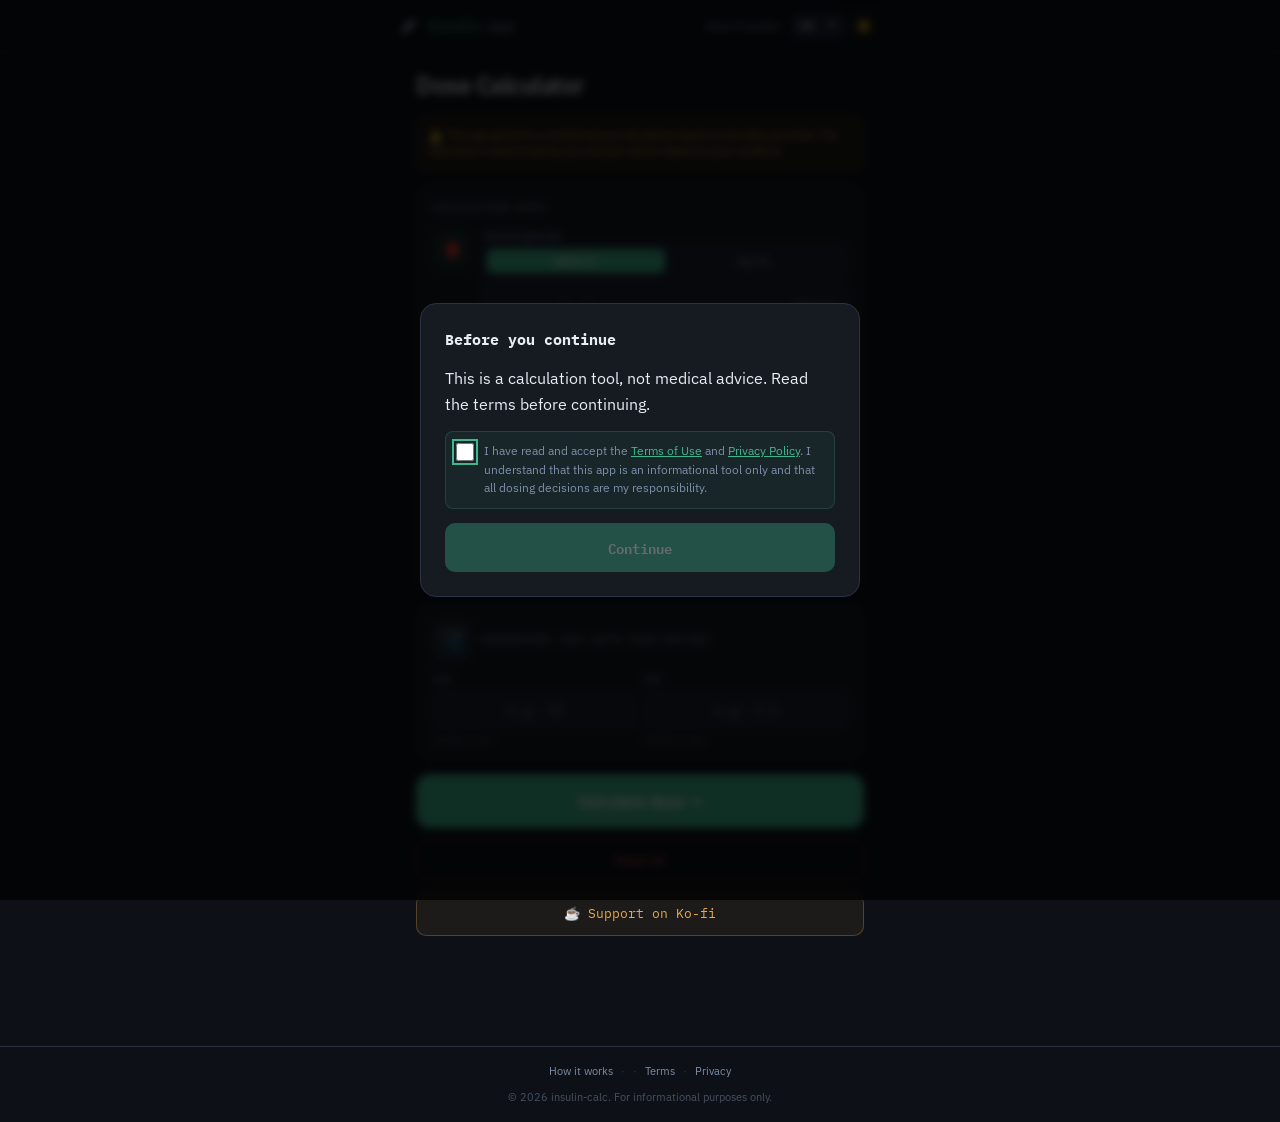
==== commit a1657a3e: "Add files via upload" ====
--- a/index.html
+++ b/index.html
@@ -277,7 +277,11 @@
   <div class="history-panel" id="history-panel">
     <div class="history-header">
       <span class="history-title" data-i18n="history_title">История</span>
-      <button class="history-clear" onclick="clearHistory()" data-i18n="history_clear">Очистить</button>
+      <div class="history-actions">
+        <button class="history-action-btn" onclick="copyHistory()" id="history-copy-btn" data-i18n="history_copy">Copy</button>
+        <button class="history-action-btn history-action-share" onclick="shareHistory()" data-i18n="history_share">Share</button>
+        <button class="history-clear" onclick="clearHistory()" data-i18n="history_clear">Очистить</button>
+      </div>
     </div>
     <div class="history-list" id="history-list"></div>
     <div class="history-footer" data-i18n="history_max">Хранится не более 20 записей</div>
@@ -553,26 +557,6 @@
   }
 
 
-  // Share / Copy row
-  const shareRow = document.createElement('div');
-  shareRow.className = 'share-row';
-  const shareBtn = document.createElement('button');
-  shareBtn.className = 'share-btn';
-  shareBtn.setAttribute('aria-label', 'Share result');
-  shareBtn.onclick = () => {
-    const text = `Insulo.app — ${t('result_label')}: ${rounded.toFixed(1)} ${t('unit_dose_short')}\n${t('breakdown_carbs')}: ${carbsG}g ÷ ICR ${icr} = ${carbDose.toFixed(2)} ${t('unit_dose_short')}\n${t('breakdown_corr')}: ${fmtG(glucoseRaw)}→${fmtG(targetRaw)} ${dUnit} = ${(corrDose>=0?'+':'')+corrDose.toFixed(2)} ${t('unit_dose_short')}\nhttps://insulo.app`;
-    if (navigator.share) {
-      navigator.share({ title: 'Insulo.app', text }).catch(()=>{});
-    } else {
-      navigator.clipboard.writeText(text).then(() => {
-        shareBtn.textContent = '✓ Copied';
-        setTimeout(() => { shareBtn.innerHTML = '⎋ ' + t('share_btn'); }, 2000);
-      }).catch(()=>{});
-    }
-  };
-  shareBtn.innerHTML = '⎋ ' + t('share_btn');
-  shareRow.appendChild(shareBtn);
-  content.appendChild(shareRow);
 
   document.getElementById('result-card').classList.add('visible');
   setTimeout(() => document.getElementById('result-card').scrollIntoView({ behavior:'smooth', block:'nearest' }), 60);
@@ -616,6 +600,58 @@
       </div>
       <div class="history-item-dose">${e.dose>0?e.dose.toFixed(1)+' u.':'—'}</div>
     </div>`).join('');
+}
+
+function formatHistoryText() {
+  const h = loadHistory();
+  if (!h.length) return '';
+  // Group by date
+  const byDate = {};
+  h.forEach(e => { (byDate[e.date] = byDate[e.date] || []).push(e); });
+  const unit = loadHistory()[0]?.unit === 'mgdl' ? 'mg/dL' : 'mmol/L';
+  let text = 'Insulo.app — ' + t('history_title') + '\n\n';
+  Object.entries(byDate).forEach(([date, entries]) => {
+    text += date + '\n';
+    entries.forEach(e => {
+      const uLabel = e.unit === 'mgdl' ? 'mg/dL' : 'mmol/L';
+      const dose = e.dose > 0 ? e.dose.toFixed(1) + ' u.' : '—';
+      text += `  ${e.time}  BG ${e.glucose} ${uLabel}  Carbs ${e.carbs}g  →  ${dose}\n`;
+    });
+    text += '\n';
+  });
+  text += 'insulo.app';
+  return text;
+}
+
+function copyHistory() {
+  const text = formatHistoryText();
+  if (!text) return;
+  const btn = document.getElementById('history-copy-btn');
+  navigator.clipboard.writeText(text).then(() => {
+    const orig = btn.textContent;
+    btn.textContent = '✓ ' + t('history_copied');
+    btn.style.background = 'rgba(63,182,142,.12)';
+    setTimeout(() => { btn.textContent = orig; btn.style.background = ''; }, 2000);
+  }).catch(() => {
+    // Fallback: select text from textarea
+    const ta = document.createElement('textarea');
+    ta.value = text; ta.style.position = 'fixed'; ta.style.opacity = '0';
+    document.body.appendChild(ta); ta.select();
+    document.execCommand('copy'); document.body.removeChild(ta);
+    const orig = btn.textContent;
+    btn.textContent = '✓ ' + t('history_copied');
+    setTimeout(() => { btn.textContent = orig; }, 2000);
+  });
+}
+
+function shareHistory() {
+  const text = formatHistoryText();
+  if (!text) return;
+  if (navigator.share) {
+    navigator.share({ title: 'Insulo.app', text }).catch(() => {});
+  } else {
+    copyHistory();
+  }
 }
 
 function clearHistory() {
--- a/style.css
+++ b/style.css
@@ -152,8 +152,7 @@
 .lang-select:focus{border-color:var(--accent)}
 
 /* ── Theme toggle ── */
-#theme-toggle{position:fixed;bottom:24px;right:20px;z-index:200;width:46px;height:46px;border-radius:50%;background:var(--surface);border:1px solid var(--border);box-shadow:0 4px 16px rgba(0,0,0,.25);cursor:pointer;font-size:20px;display:flex;align-items:center;justify-content:center;transition:background .2s,border-color .2s,transform .15s}
-#theme-toggle:active{transform:scale(.9)}
+/* theme-toggle is now in nav — styled via .theme-nav-btn */
 
 /* ── Cookie ── */
 #cookie-banner{position:fixed;bottom:0;left:0;right:0;z-index:999;background:var(--surface2);border-top:1px solid var(--border);padding:14px 16px calc(14px + env(safe-area-inset-bottom));display:none;animation:slideUp .3s ease}
@@ -344,9 +343,12 @@
 /* v32 additions */
 .theme-nav-btn{background:none;border:0.5px solid var(--border);border-radius:7px;color:var(--muted);cursor:pointer;font-size:14px;padding:4px 7px;transition:all .15s;line-height:1;flex-shrink:0}
 .theme-nav-btn:hover{color:var(--text);border-color:var(--text)}
-.share-row{display:flex;justify-content:flex-end;padding:8px 0 2px}
-.share-btn{font-family:var(--mono);font-size:11px;color:var(--accent);background:none;border:1px solid var(--accent);border-radius:8px;padding:6px 14px;cursor:pointer;transition:all .15s}
-.share-btn:hover{background:rgba(63,182,142,.08)}
 
 .glucose-label-row{display:flex;justify-content:space-between;align-items:center;width:100%;margin-bottom:4px}
 .glucose-label-row .unit-toggle{margin-bottom:0}
+
+.history-actions{display:flex;align-items:center;gap:6px}
+.history-action-btn{font-family:var(--mono);font-size:10px;color:var(--accent);background:none;border:1px solid var(--accent);border-radius:6px;padding:2px 9px;cursor:pointer;transition:all .15s;white-space:nowrap}
+.history-action-btn:hover{background:rgba(63,182,142,.08)}
+.history-action-share{color:var(--muted);border-color:var(--border)}
+.history-action-share:hover{color:var(--text);border-color:var(--muted)}
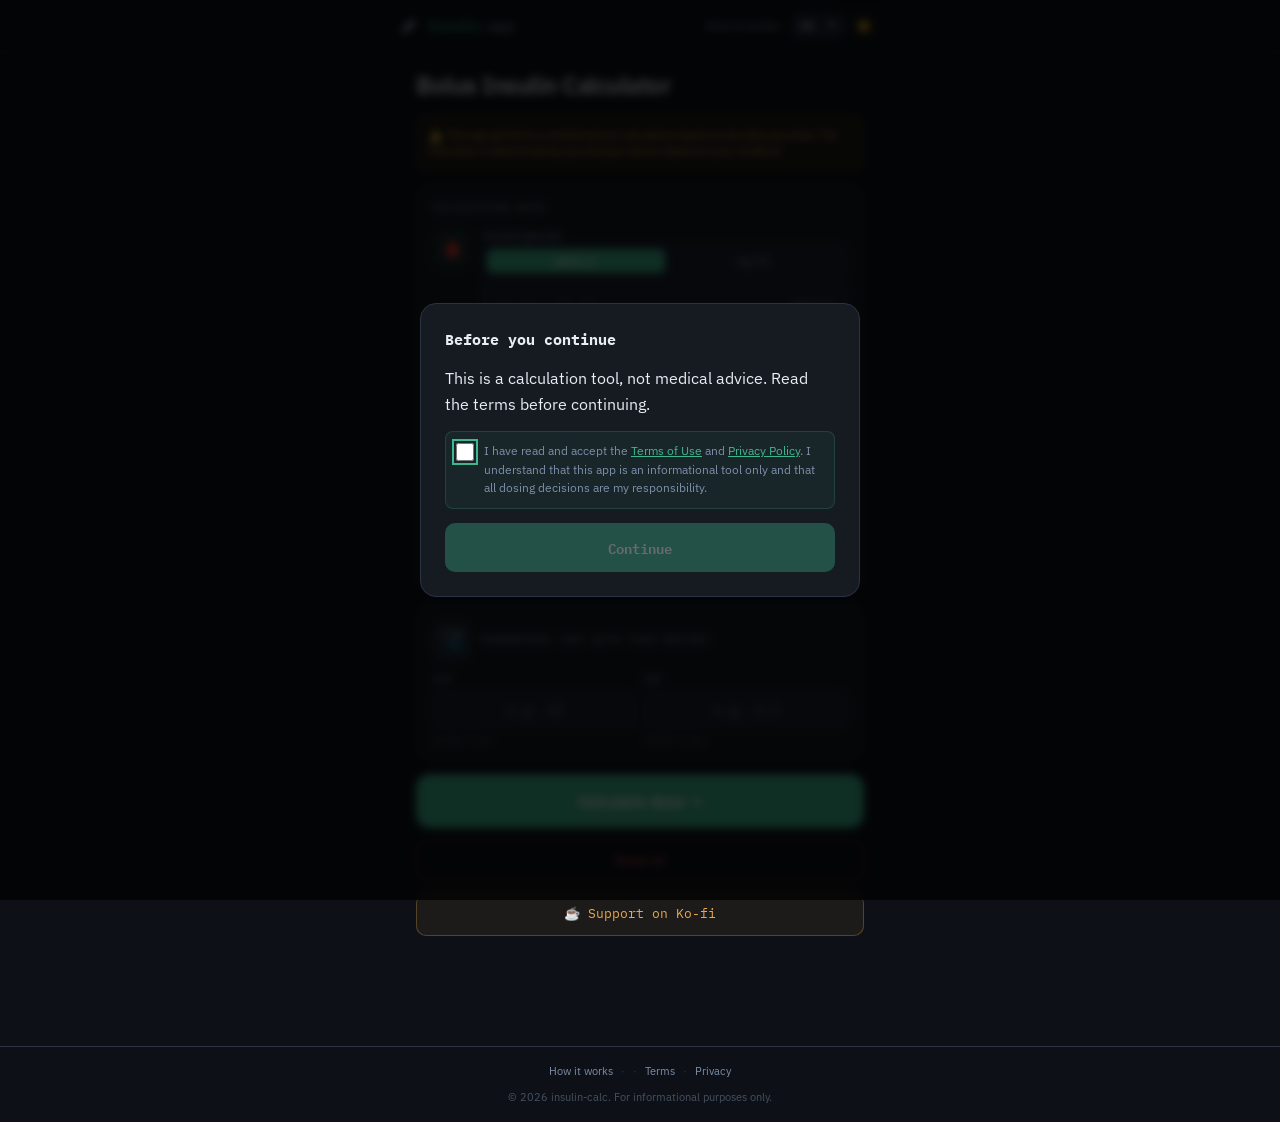
==== commit 9f4d23da: "v42 v42" ====
--- a/index.html
+++ b/index.html
@@ -21,7 +21,7 @@
 <meta name="twitter:description" content="Free offline bolus insulin dose calculator. Calculate insulin for carbs using ICR and correction factor ISF. Works on any device.">
 <meta name="twitter:image"       content="https://insulo.app/icons/icon-512.png">
 <meta property="og:type"        content="website">
-<meta property="og:title"       content="Insulin Dose Calculator — Free Bolus Calculator">
+<meta property="og:title"       content="Insulo.app — Free Bolus Insulin Calculator">
 <meta property="og:description" content="Calculate your insulin bolus dose by blood glucose and carbohydrates. Works offline. Free, no registration.">
 <meta property="og:url"         content="https://insulo.app/">
 <meta property="og:image"       content="https://insulo.app/icons/icon-512.png">
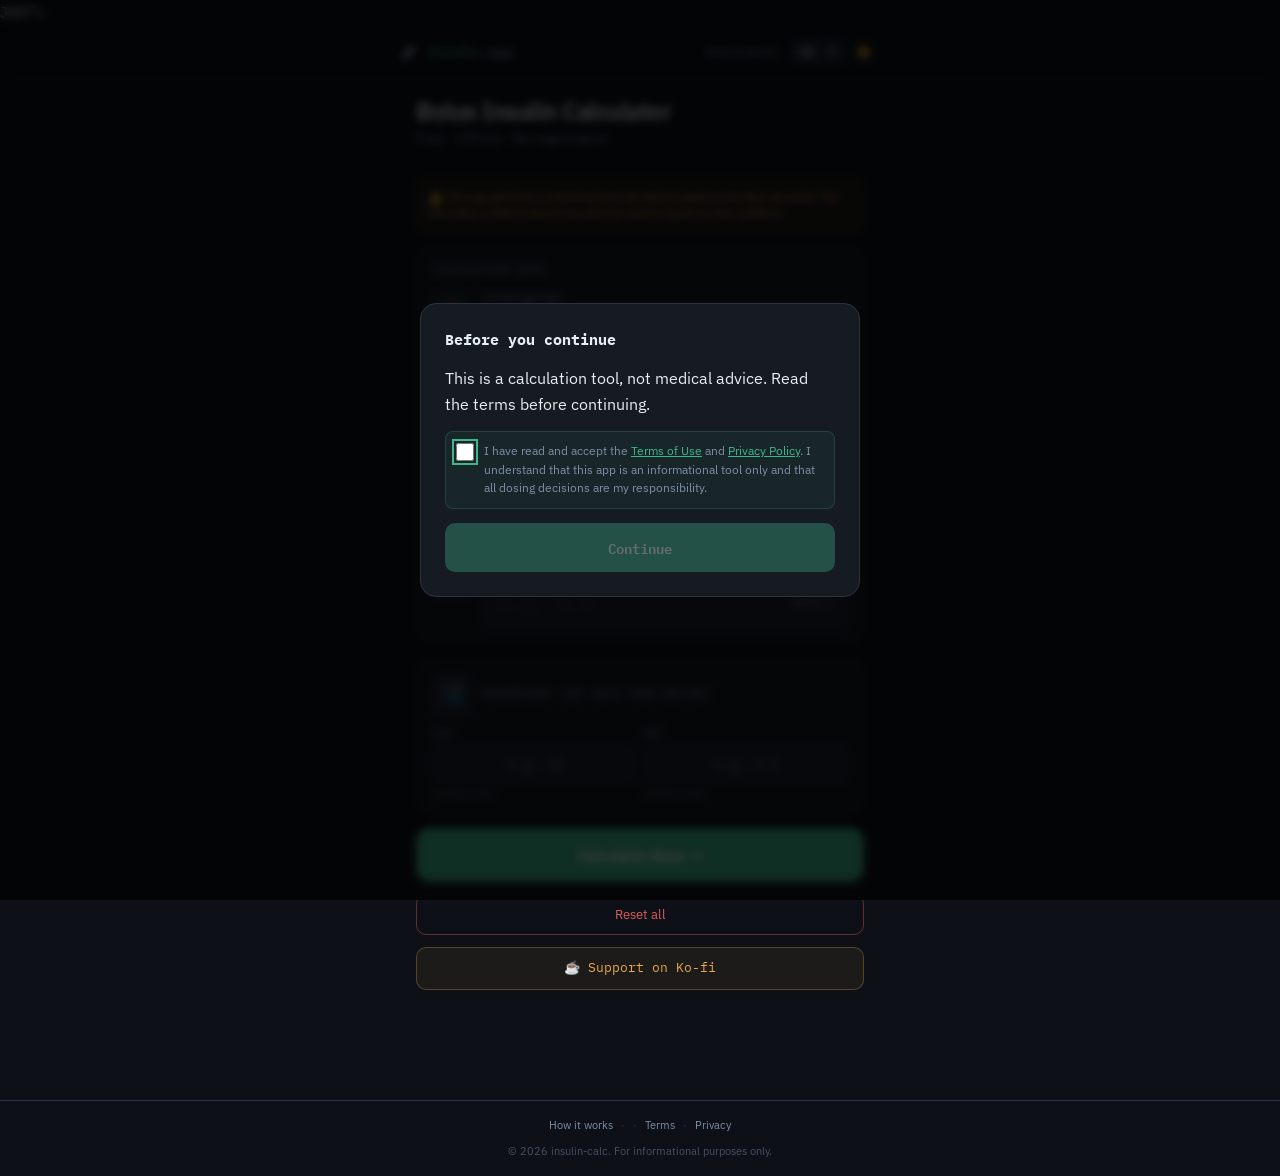
==== commit 5a5739bc: "v46 v46" ====
--- a/index.html
+++ b/index.html
@@ -4,7 +4,7 @@
 <meta charset="UTF-8">
 <meta name="viewport" content="width=device-width, initial-scale=1.0">
 <title>Bolus Insulin Calculator — Free ICR & ISF Tool</title>
-<meta name="description" content="Free bolus insulin dose calculator. Calculate how much insulin for carbs using ICR and correction factor ISF. Works offline on Android & iPhone.">
+<meta name="description" content="Free offline bolus insulin calculator. No account needed. Calculate insulin dose by carbs (ICR) and blood glucose (ISF). Works on Android & iPhone.">
 <meta name="keywords" content="bolus insulin calculator, insulin dose calculator, how to calculate insulin dose for carbs, insulin to carb ratio calculator, ICR calculator, correction factor insulin formula, how much insulin for 50g carbs, how much insulin per carb, insulin sensitivity factor calculator, ISF calculator, type 1 diabetes calculator, T1D bolus calculator, diabetes carb calculator, insulin units calculator, blood glucose correction dose, basal bolus calculator, carb counting insulin, insulin dose per gram carbs, calculate insulin for meal, free insulin calculator app, offline insulin calculator, калькулятор инсулина, Insulinrechner, calculateur insuline, calculadora insulina, 胰岛素剂量计算器">
 <meta name="robots" content="index, follow">
 <meta name="author" content="insulin-calc">
@@ -16,7 +16,7 @@
 <link rel="alternate" hreflang="zh-CN" href="https://insulo.app/?lang=zh">
 <link rel="alternate" hreflang="x-default" href="https://insulo.app/">
 <link rel="canonical" href="https://insulo.app/">
-<meta name="twitter:card"        content="summary">
+<meta name="twitter:card"        content="summary_large_image">
 <meta name="twitter:title"       content="Bolus Insulin Calculator — Free ICR &amp; ISF Tool">
 <meta name="twitter:description" content="Free offline bolus insulin dose calculator. Calculate insulin for carbs using ICR and correction factor ISF. Works on any device.">
 <meta name="twitter:image"       content="https://insulo.app/icons/icon-512.png">
@@ -24,9 +24,11 @@
 <meta property="og:title"       content="Insulo.app — Free Bolus Insulin Calculator">
 <meta property="og:description" content="Calculate your insulin bolus dose by blood glucose and carbohydrates. Works offline. Free, no registration.">
 <meta property="og:url"         content="https://insulo.app/">
-<meta property="og:image"       content="https://insulo.app/icons/icon-512.png">
-<meta property="og:image:width" content="512">
-<meta property="og:image:height"content="512">
+<meta property="og:image"       content="https://insulo.app/icons/og-banner.png">
+J00">
+<meta property="og:image:type"  content="image/png">
+<meta property="og:image:width"  content="1200">
+<meta property="og:image:height" content="630">
 <meta property="og:image:alt"   content="Insulo.app — Free Bolus Insulin Calculator">
 <meta property="og:locale"      content="en_US">
 <meta property="og:locale:alternate" content="ru_RU">
@@ -168,6 +170,7 @@
   <!-- Header -->
   <div class="calc-header">
     <h1 class="calc-title" data-i18n="calc_title">Расчёт дозы</h1>
+    <p class="calc-subtitle" data-i18n="calc_subtitle"></p>
   </div>
 
 
--- a/style.css
+++ b/style.css
@@ -76,15 +76,13 @@
 .setting-item input:focus{border-color:var(--accent)}
 .setting-hint{font-size:9px;color:var(--muted);opacity:.7;line-height:1.3;margin-top:2px}
 
-.unit-toggle{display:flex;position:relative;background:var(--surface2);border-radius:8px;padding:3px;border:1px solid var(--border);flex-shrink:0}
-.toggle-pill{position:absolute;top:3px;left:3px;width:calc(50% - 3px);height:calc(100% - 6px);background:var(--accent);border-radius:6px;transition:transform .28s cubic-bezier(.4,0,.2,1);pointer-events:none;z-index:0}
-.unit-toggle[data-active="mgdl"] .toggle-pill{transform:translateX(calc(100% + 3px))}
-@media(prefers-reduced-motion:reduce){.toggle-pill{transition:none}}
+.unit-toggle{display:flex;position:relative;background:var(--surface2);border-radius:7px;border:0.5px solid var(--border);flex-shrink:0;overflow:hidden}
+.toggle-pill{display:none}
 :focus-visible{outline:2px solid var(--accent);outline-offset:3px;border-radius:4px}
 button:focus-visible,a:focus-visible,input:focus-visible,select:focus-visible{outline:2px solid var(--accent);outline-offset:2px;border-radius:4px}
-.unit-btn{position:relative;z-index:1;flex:1;font-family:var(--mono);font-size:11px;padding:5px 10px;border-radius:5px;border:none;background:none;color:var(--muted);cursor:pointer;transition:color .28s ease;font-weight:500;white-space:nowrap}
-.unit-btn.active{background:none;color:#fff}
-[data-theme="light"] .unit-btn.active{color:#fff}
+.unit-btn{position:relative;z-index:1;flex:0 0 auto;font-family:var(--mono);font-size:11px;padding:4px 10px;border:none;background:none;color:var(--muted);cursor:pointer;transition:background .15s,color .15s;font-weight:500;white-space:nowrap}
+.unit-btn.active{background:var(--surface);color:var(--text)}
+.unit-btn+.unit-btn{border-left:0.5px solid var(--border)}
 
 /* ── Banners ── */
 .offline-banner{background:rgba(232,168,76,.1);border:1px solid rgba(232,168,76,.3);border-radius:8px;padding:8px 12px;font-size:12px;color:var(--warn);text-align:center;display:none}
@@ -334,7 +332,7 @@
 .reset-btn:active { background: rgba(224,92,92,0.15); }
 
 /* ── Layout helpers (replaces inline styles) ─────────────────── */
-.calc-header{display:flex;align-items:center;justify-content:space-between;padding:4px 0;gap:12px}
+.calc-header{display:flex;flex-direction:column;align-items:flex-start;padding:4px 0;gap:0}
 .calc-title{font-size:24px;font-weight:600;letter-spacing:-.5px;line-height:1.2}
 .preset-chips-wrap{display:flex;gap:6px;flex-wrap:wrap}
 .input-row--last{margin-bottom:0}
@@ -344,7 +342,7 @@
 .theme-nav-btn{background:none;border:0.5px solid var(--border);border-radius:7px;color:var(--muted);cursor:pointer;font-size:14px;padding:4px 7px;transition:all .15s;line-height:1;flex-shrink:0}
 .theme-nav-btn:hover{color:var(--text);border-color:var(--text)}
 
-.glucose-label-row{display:flex;justify-content:space-between;align-items:center;width:100%;margin-bottom:4px}
+.glucose-label-row{display:flex;justify-content:space-between;align-items:center;width:100%;margin-bottom:4px;flex-wrap:nowrap}
 .glucose-label-row .unit-toggle{margin-bottom:0}
 
 .history-actions{display:flex;align-items:center;gap:6px}
@@ -352,3 +350,5 @@
 .history-action-btn:hover{background:rgba(63,182,142,.08)}
 .history-action-share{color:var(--muted);border-color:var(--border)}
 .history-action-share:hover{color:var(--text);border-color:var(--muted)}
+
+.calc-subtitle{font-size:14px;color:var(--muted);text-align:left;margin:2px 0 12px;letter-spacing:.01em}
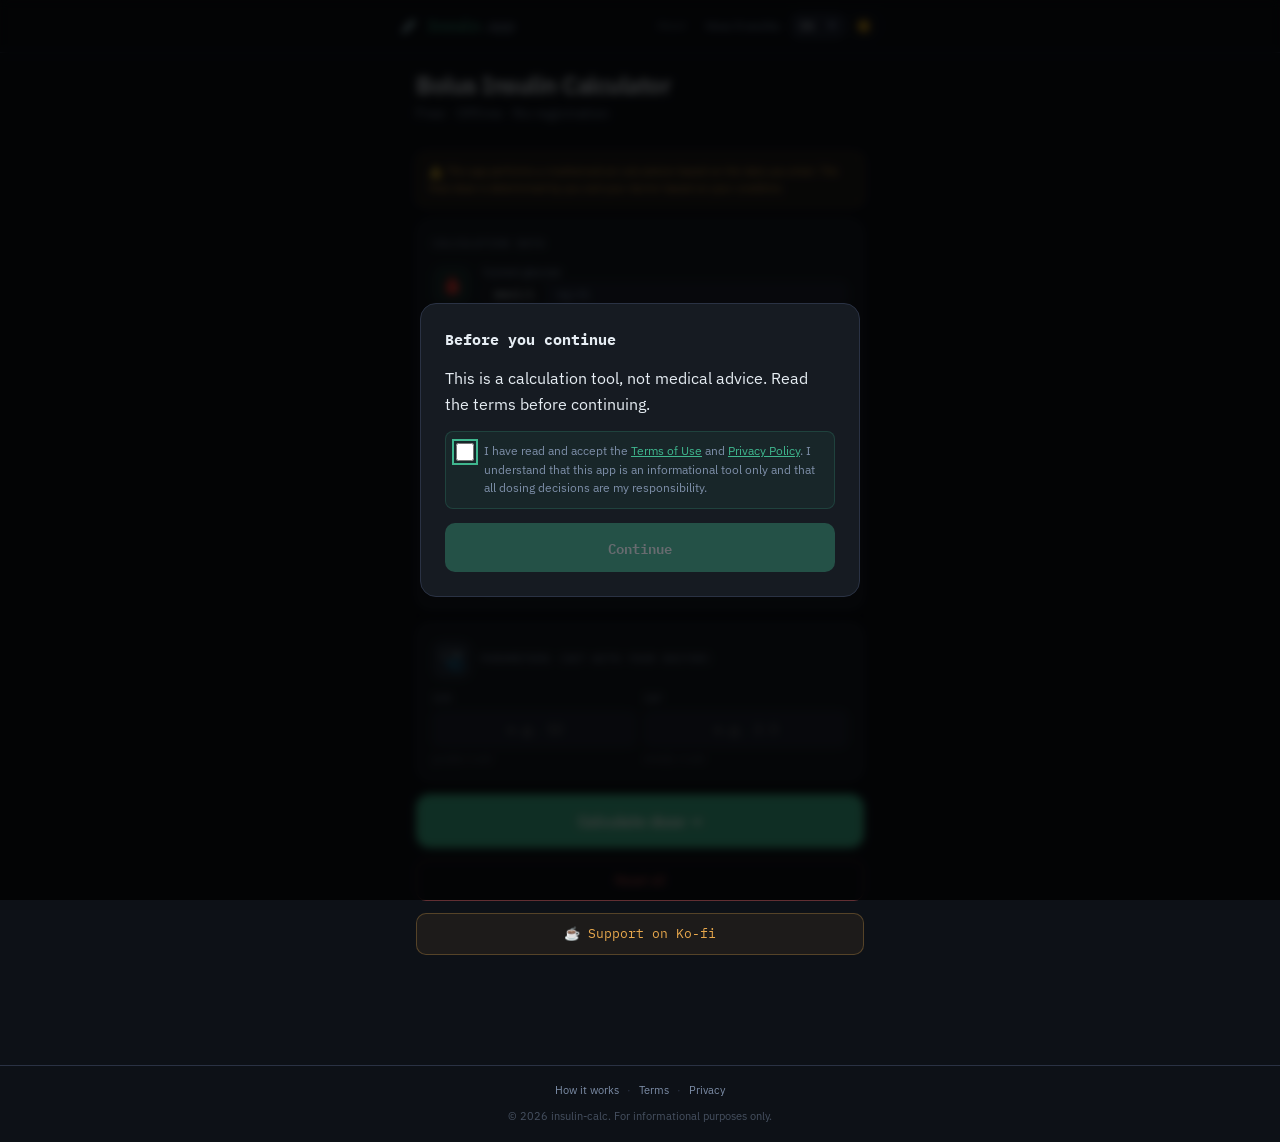
==== commit 30f1c34e: "v49 v49" ====
--- a/index.html
+++ b/index.html
@@ -4,7 +4,7 @@
 <meta charset="UTF-8">
 <meta name="viewport" content="width=device-width, initial-scale=1.0">
 <title>Bolus Insulin Calculator — Free ICR & ISF Tool</title>
-<meta name="description" content="Free offline bolus insulin calculator. No account needed. Calculate insulin dose by carbs (ICR) and blood glucose (ISF). Works on Android & iPhone.">
+<meta name="description" content="Free offline bolus insulin calculator. No account required. Calculate insulin dose by carbs (ICR) and blood glucose (ISF). Works on Android & iPhone.">
 <meta name="keywords" content="bolus insulin calculator, insulin dose calculator, how to calculate insulin dose for carbs, insulin to carb ratio calculator, ICR calculator, correction factor insulin formula, how much insulin for 50g carbs, how much insulin per carb, insulin sensitivity factor calculator, ISF calculator, type 1 diabetes calculator, T1D bolus calculator, diabetes carb calculator, insulin units calculator, blood glucose correction dose, basal bolus calculator, carb counting insulin, insulin dose per gram carbs, calculate insulin for meal, free insulin calculator app, offline insulin calculator, калькулятор инсулина, Insulinrechner, calculateur insuline, calculadora insulina, 胰岛素剂量计算器">
 <meta name="robots" content="index, follow">
 <meta name="author" content="insulin-calc">
@@ -24,8 +24,7 @@
 <meta property="og:title"       content="Insulo.app — Free Bolus Insulin Calculator">
 <meta property="og:description" content="Calculate your insulin bolus dose by blood glucose and carbohydrates. Works offline. Free, no registration.">
 <meta property="og:url"         content="https://insulo.app/">
-<meta property="og:image"       content="https://insulo.app/icons/og-banner.png">
-J00">
+<meta property="og:image"       content="https://insulo.app/og-banner.png">
 <meta property="og:image:type"  content="image/png">
 <meta property="og:image:width"  content="1200">
 <meta property="og:image:height" content="630">
@@ -49,9 +48,8 @@
 <link rel="preload" as="style" href="https://fonts.googleapis.com/css2?family=IBM+Plex+Mono:wght@400;500;700&family=IBM+Plex+Sans:wght@400;500;600;700&display=swap">
 <link href="https://fonts.googleapis.com/css2?family=IBM+Plex+Mono:wght@400;500;700&family=IBM+Plex+Sans:wght@400;500;600;700&display=swap" rel="stylesheet">
 <link rel="stylesheet" href="./style.css">
-<script type="application/ld+json">
-{"@context":"https://schema.org","@type":"WebApplication","name":"Insulo.app — Bolus Insulin Calculator","description":"Free bolus insulin dose calculator by blood glucose and carbohydrates","url":"https://insulo.app/","applicationCategory":"Utilities","operatingSystem":"Android, iOS, Web","inLanguage":["en","ru","de","fr","es","zh"],"offers":{"@type":"Offer","price":"0","priceCurrency":"USD"},"featureList":"Offline support, 7 languages, Unit conversion, Bolus calculation"}
-</script>
+<script type="application/ld+json">{"@context": "https://schema.org", "@type": "SoftwareApplication", "name": "Insulo.app", "alternateName": ["Bolus Insulin Calculator", "Insulo", "Insulin Dose Calculator"], "url": "https://insulo.app", "applicationCategory": "HealthApplication", "applicationSubCategory": "Medical Calculator", "operatingSystem": "Android, iOS, Web Browser", "offers": {"@type": "Offer", "price": "0", "priceCurrency": "USD"}, "description": "Insulo.app is a free, offline-first progressive web app (PWA) that calculates bolus insulin doses using ICR (Insulin-to-Carb Ratio) and ISF (Insulin Sensitivity Factor). No registration required. Works without internet after first visit. Supports mmol/L and mg/dL. Available in 7 languages: English, Russian, German, French, Spanish, Belarusian, Chinese.", "featureList": ["Offline-first PWA — works without internet", "No registration or account required", "Bolus calculation using ICR and ISF", "Correction dose calculation", "Blood glucose unit conversion (mmol/L and mg/dL)", "Meal carbohydrate presets", "Calculation history (up to 20 entries)", "7 languages supported", "Install to home screen (PWA)"], "screenshot": "https://insulo.app/og-banner.png", "softwareVersion": "1.0", "datePublished": "2026-03-01", "inLanguage": ["en", "ru", "de", "fr", "es", "be", "zh"], "isAccessibleForFree": true, "creator": {"@type": "Person", "name": "DMN", "email": "info@insulo.app"}, "audience": {"@type": "MedicalAudience", "audienceType": "Patient", "healthCondition": {"@type": "MedicalCondition", "name": "Diabetes Mellitus, Type 1"}}, "keywords": "bolus insulin calculator, ICR calculator, ISF calculator, insulin dose calculator, type 1 diabetes, offline insulin calculator, free insulin calculator, carb ratio calculator", "mainEntityOfPage": {"@type": "WebPage", "@id": "https://insulo.app/"}}</script>
+<script type="application/ld+json">{"@context": "https://schema.org", "@type": "FAQPage", "mainEntity": [{"@type": "Question", "name": "What is ICR and how do I find mine?", "acceptedAnswer": {"@type": "Answer", "text": "ICR (Insulin-to-Carb Ratio) shows how many grams of carbs 1 unit of insulin covers. For example, ICR = 12 means 1 unit per every 12 g carbs.ICR is set individually by your endocrinologist. Typical range is 8–20. Never change ICR without consulting your doctor."}}, {"@type": "Question", "name": "What is ISF and why does it matter?", "acceptedAnswer": {"@type": "Answer", "text": "ISF (Insulin Sensitivity Factor) shows how much your glucose drops per 1 unit of insulin. ISF varies by time of day, physical activity, and other factors."}}, {"@type": "Question", "name": "What is the target glucose level?", "acceptedAnswer": {"@type": "Answer", "text": "The target is the glucose value the correction dose aims for. For most adults with T1D, this is 90–126 mg/dL (5.0–7.0 mmol/L). Your endocrinologist sets your personal target."}}, {"@type": "Question", "name": "Why is the dose rounded to 0.5?", "acceptedAnswer": {"@type": "Answer", "text": "Most insulin pens deliver in 0.5 or 1-unit increments. Rounding to 0.5 u. is a practical compromise between mathematical precision and device limitations."}}, {"@type": "Question", "name": "Blood glucose reference ranges", "acceptedAnswer": {"@type": "Answer", "text": "Below 70 mg/dL — hypoglycemia, requires immediate action70–140 mg/dL — normal range140–198 mg/dL — elevatedAbove 198 mg/dL — hyperglycemia"}}]}</script>
 <!-- AdSense: раскомментируйте после одобрения
 <script async src="https://pagead2.googlesyndication.com/pagead/js/adsbygoogle.js?client=ca-pub-XXXXXXXXXX" crossorigin="anonymous"></script>
 -->
@@ -148,6 +146,7 @@
   <div class="nav-inner">
     <a href="./index.html" class="nav-logo">💉 Insulo<span>.app</span></a>
     <div class="nav-links">
+      <a href="./about.html" class="nav-link" style="font-size:10px;color:var(--muted);opacity:.7">About</a>
       <a href="./guide.html" class="nav-link" data-i18n="nav_about">Guide</a>
       <select id="lang-select" class="lang-select" title="Language">
         <option value="ru">RU</option>
@@ -305,8 +304,6 @@
 <footer class="footer">
   <div class="footer-inner">
     <a href="./guide.html"   class="footer-link" data-i18n="nav_about">Guide</a>
-    <span class="footer-sep">·</span>
-    <a href="./faq.html" style="display:none"     class="footer-link" data-i18n="nav_faq">FAQ</a>
     <span class="footer-sep">·</span>
     <a href="./terms.html"   class="footer-link">Terms</a>
     <span class="footer-sep">&middot;</span>
--- a/style.css
+++ b/style.css
@@ -352,3 +352,6 @@
 .history-action-share:hover{color:var(--text);border-color:var(--muted)}
 
 .calc-subtitle{font-size:14px;color:var(--muted);text-align:left;margin:2px 0 12px;letter-spacing:.01em}
+
+#glucose-badge{display:none !important}
+#glucose-zone{display:none !important}
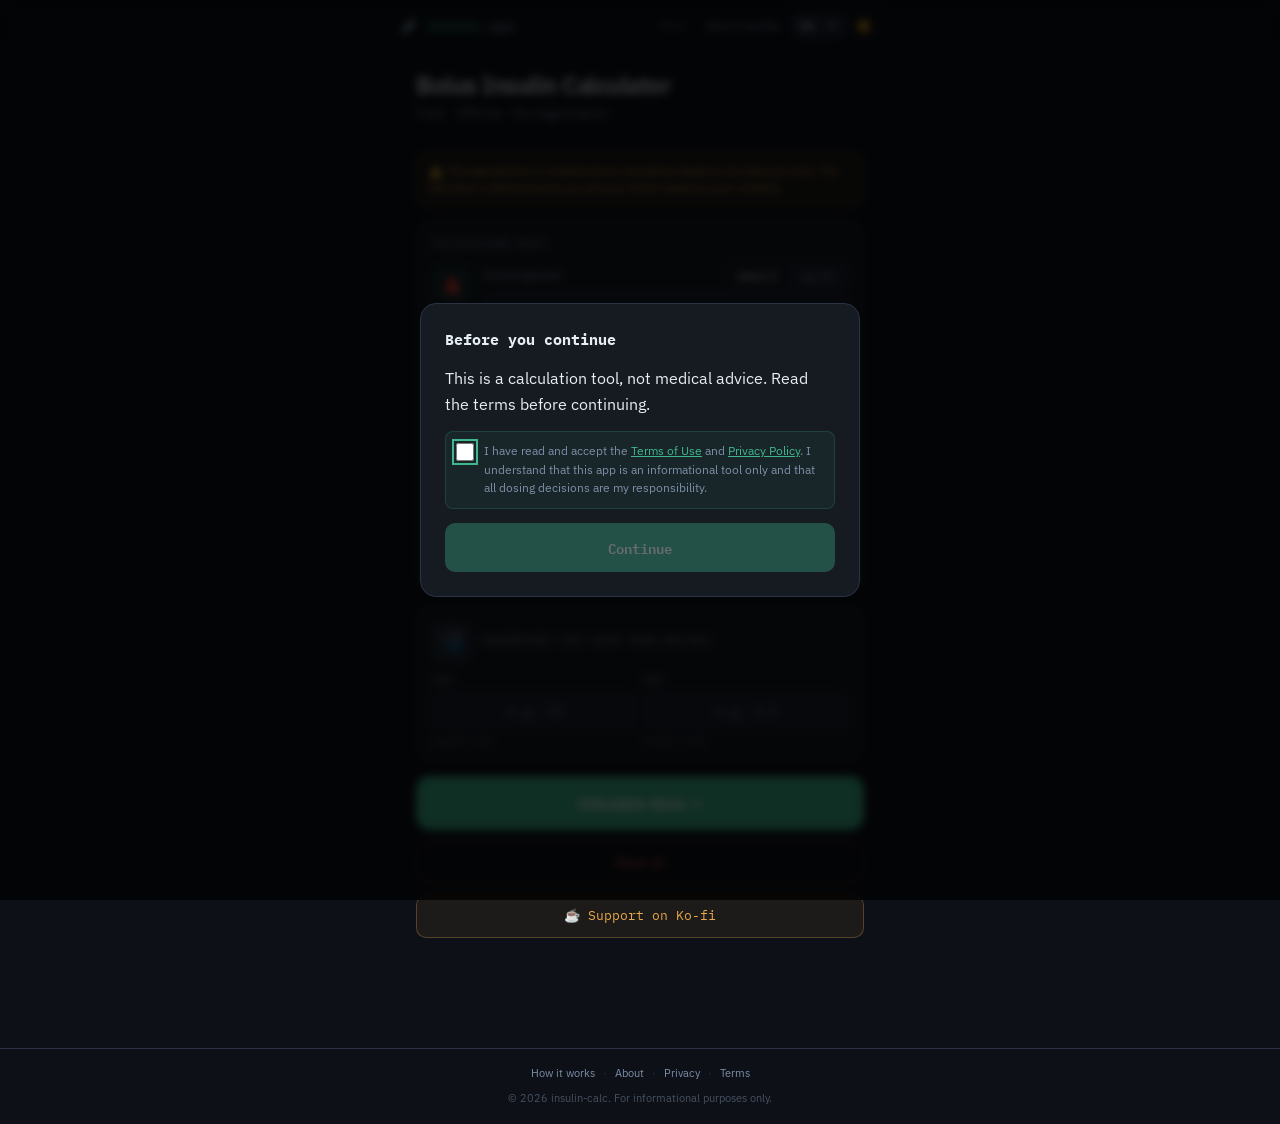
==== commit 0c81868b: "v52 v52" ====
--- a/index.html
+++ b/index.html
@@ -2,6 +2,15 @@
 <html lang="ru" data-theme="dark">
 <head>
 <meta charset="UTF-8">
+<style>
+/* v50: toggle fix — overrides any cached old styles */
+.toggle-pill{display:none !important}
+.unit-toggle{display:flex;position:relative;background:var(--surface2);border-radius:7px;border:0.5px solid var(--border);flex-shrink:0;overflow:hidden;padding:0 !important}
+.unit-btn{position:relative;z-index:1;flex:0 0 auto !important;font-family:var(--mono);font-size:11px;padding:4px 10px;border:none;background:none;color:var(--muted);cursor:pointer;font-weight:500;white-space:nowrap}
+.unit-btn.active{background:var(--surface);color:var(--text)}
+.unit-btn+.unit-btn{border-left:0.5px solid var(--border)}
+.glucose-label-row{display:flex !important;justify-content:space-between;align-items:center;width:100%;margin-bottom:4px}
+</style>
 <meta name="viewport" content="width=device-width, initial-scale=1.0">
 <title>Bolus Insulin Calculator — Free ICR & ISF Tool</title>
 <meta name="description" content="Free offline bolus insulin calculator. No account required. Calculate insulin dose by carbs (ICR) and blood glucose (ISF). Works on Android & iPhone.">
@@ -48,7 +57,7 @@
 <link rel="preload" as="style" href="https://fonts.googleapis.com/css2?family=IBM+Plex+Mono:wght@400;500;700&family=IBM+Plex+Sans:wght@400;500;600;700&display=swap">
 <link href="https://fonts.googleapis.com/css2?family=IBM+Plex+Mono:wght@400;500;700&family=IBM+Plex+Sans:wght@400;500;600;700&display=swap" rel="stylesheet">
 <link rel="stylesheet" href="./style.css">
-<script type="application/ld+json">{"@context": "https://schema.org", "@type": "SoftwareApplication", "name": "Insulo.app", "alternateName": ["Bolus Insulin Calculator", "Insulo", "Insulin Dose Calculator"], "url": "https://insulo.app", "applicationCategory": "HealthApplication", "applicationSubCategory": "Medical Calculator", "operatingSystem": "Android, iOS, Web Browser", "offers": {"@type": "Offer", "price": "0", "priceCurrency": "USD"}, "description": "Insulo.app is a free, offline-first progressive web app (PWA) that calculates bolus insulin doses using ICR (Insulin-to-Carb Ratio) and ISF (Insulin Sensitivity Factor). No registration required. Works without internet after first visit. Supports mmol/L and mg/dL. Available in 7 languages: English, Russian, German, French, Spanish, Belarusian, Chinese.", "featureList": ["Offline-first PWA — works without internet", "No registration or account required", "Bolus calculation using ICR and ISF", "Correction dose calculation", "Blood glucose unit conversion (mmol/L and mg/dL)", "Meal carbohydrate presets", "Calculation history (up to 20 entries)", "7 languages supported", "Install to home screen (PWA)"], "screenshot": "https://insulo.app/og-banner.png", "softwareVersion": "1.0", "datePublished": "2026-03-01", "inLanguage": ["en", "ru", "de", "fr", "es", "be", "zh"], "isAccessibleForFree": true, "creator": {"@type": "Person", "name": "DMN", "email": "info@insulo.app"}, "audience": {"@type": "MedicalAudience", "audienceType": "Patient", "healthCondition": {"@type": "MedicalCondition", "name": "Diabetes Mellitus, Type 1"}}, "keywords": "bolus insulin calculator, ICR calculator, ISF calculator, insulin dose calculator, type 1 diabetes, offline insulin calculator, free insulin calculator, carb ratio calculator", "mainEntityOfPage": {"@type": "WebPage", "@id": "https://insulo.app/"}}</script>
+<script type="application/ld+json">{"@context": "https://schema.org", "@type": "SoftwareApplication", "name": "Insulo.app", "alternateName": ["Bolus Insulin Calculator", "Insulo", "Insulin Dose Calculator"], "url": "https://insulo.app", "applicationCategory": "Utilities", "applicationSubCategory": "Medical Calculator", "operatingSystem": "Android, iOS, Web Browser", "offers": {"@type": "Offer", "price": "0", "priceCurrency": "USD"}, "description": "Insulo.app is a free, offline-first progressive web app (PWA) that calculates bolus insulin doses using ICR (Insulin-to-Carb Ratio) and ISF (Insulin Sensitivity Factor). No registration required. Works without internet after first visit. Supports mmol/L and mg/dL. Available in 7 languages: English, Russian, German, French, Spanish, Belarusian, Chinese.", "featureList": ["Offline-first PWA — works without internet", "No registration or account required", "Bolus calculation using ICR and ISF", "Correction dose calculation", "Blood glucose unit conversion (mmol/L and mg/dL)", "Meal carbohydrate presets", "Calculation history (up to 20 entries)", "7 languages supported", "Install to home screen (PWA)"], "screenshot": "https://insulo.app/og-banner.png", "softwareVersion": "1.0", "datePublished": "2026-03-01", "inLanguage": ["en", "ru", "de", "fr", "es", "be", "zh"], "isAccessibleForFree": true, "creator": {"@type": "Person", "name": "DMN", "email": "info@insulo.app"}, "audience": {"@type": "MedicalAudience", "audienceType": "Patient", "healthCondition": {"@type": "MedicalCondition", "name": "Diabetes Mellitus, Type 1"}}, "keywords": "bolus insulin calculator, ICR calculator, ISF calculator, insulin dose calculator, type 1 diabetes, offline insulin calculator, free insulin calculator, carb ratio calculator", "mainEntityOfPage": {"@type": "WebPage", "@id": "https://insulo.app/"}}</script>
 <script type="application/ld+json">{"@context": "https://schema.org", "@type": "FAQPage", "mainEntity": [{"@type": "Question", "name": "What is ICR and how do I find mine?", "acceptedAnswer": {"@type": "Answer", "text": "ICR (Insulin-to-Carb Ratio) shows how many grams of carbs 1 unit of insulin covers. For example, ICR = 12 means 1 unit per every 12 g carbs.ICR is set individually by your endocrinologist. Typical range is 8–20. Never change ICR without consulting your doctor."}}, {"@type": "Question", "name": "What is ISF and why does it matter?", "acceptedAnswer": {"@type": "Answer", "text": "ISF (Insulin Sensitivity Factor) shows how much your glucose drops per 1 unit of insulin. ISF varies by time of day, physical activity, and other factors."}}, {"@type": "Question", "name": "What is the target glucose level?", "acceptedAnswer": {"@type": "Answer", "text": "The target is the glucose value the correction dose aims for. For most adults with T1D, this is 90–126 mg/dL (5.0–7.0 mmol/L). Your endocrinologist sets your personal target."}}, {"@type": "Question", "name": "Why is the dose rounded to 0.5?", "acceptedAnswer": {"@type": "Answer", "text": "Most insulin pens deliver in 0.5 or 1-unit increments. Rounding to 0.5 u. is a practical compromise between mathematical precision and device limitations."}}, {"@type": "Question", "name": "Blood glucose reference ranges", "acceptedAnswer": {"@type": "Answer", "text": "Below 70 mg/dL — hypoglycemia, requires immediate action70–140 mg/dL — normal range140–198 mg/dL — elevatedAbove 198 mg/dL — hyperglycemia"}}]}</script>
 <!-- AdSense: раскомментируйте после одобрения
 <script async src="https://pagead2.googlesyndication.com/pagead/js/adsbygoogle.js?client=ca-pub-XXXXXXXXXX" crossorigin="anonymous"></script>
@@ -303,12 +312,14 @@
 
 <footer class="footer">
   <div class="footer-inner">
-    <a href="./guide.html"   class="footer-link" data-i18n="nav_about">Guide</a>
+    <a href="./guide.html"   class="footer-link" data-i18n="nav_about">How it works</a>
+    <span class="footer-sep">·</span>
+    <a href="./about.html"   class="footer-link" data-i18n="nav_about_page">About</a>
+    <span class="footer-sep">·</span>
+    <a href="./privacy.html" class="footer-link">Privacy</a>
     <span class="footer-sep">·</span>
     <a href="./terms.html"   class="footer-link">Terms</a>
-    <span class="footer-sep">&middot;</span>
-    <a href="./privacy.html" class="footer-link">Privacy</a>
-    <div class="footer-copy" data-i18n="footer_copy">© 2026 insulin-calc.</div>
+    <div class="footer-copy" data-i18n="footer_copy">© 2026 insulo.app.</div>
   </div>
 </footer>
 
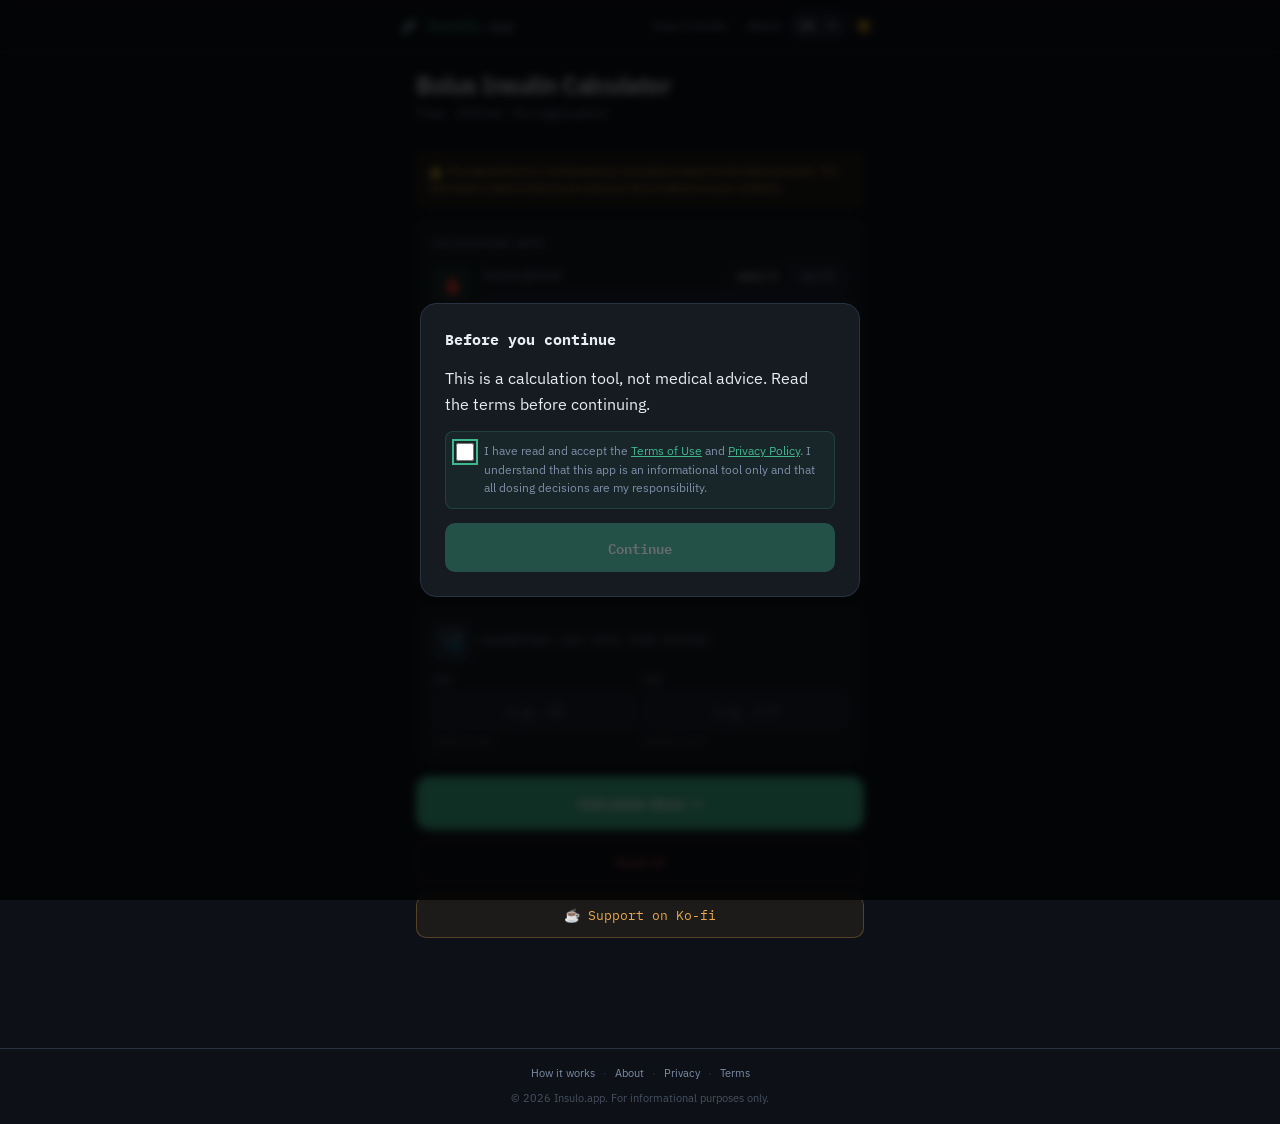
==== commit 178a0df7: "v55 v55" ====
--- a/index.html
+++ b/index.html
@@ -155,8 +155,8 @@
   <div class="nav-inner">
     <a href="./index.html" class="nav-logo">💉 Insulo<span>.app</span></a>
     <div class="nav-links">
-      <a href="./about.html" class="nav-link" style="font-size:10px;color:var(--muted);opacity:.7">About</a>
-      <a href="./guide.html" class="nav-link" data-i18n="nav_about">Guide</a>
+      <a href="./guide.html" class="nav-link" data-i18n="nav_about">How it works</a>
+      <a href="./about.html" class="nav-link" data-i18n="nav_about_page">About</a>
       <select id="lang-select" class="lang-select" title="Language">
         <option value="ru">RU</option>
         <option value="en">EN</option>
